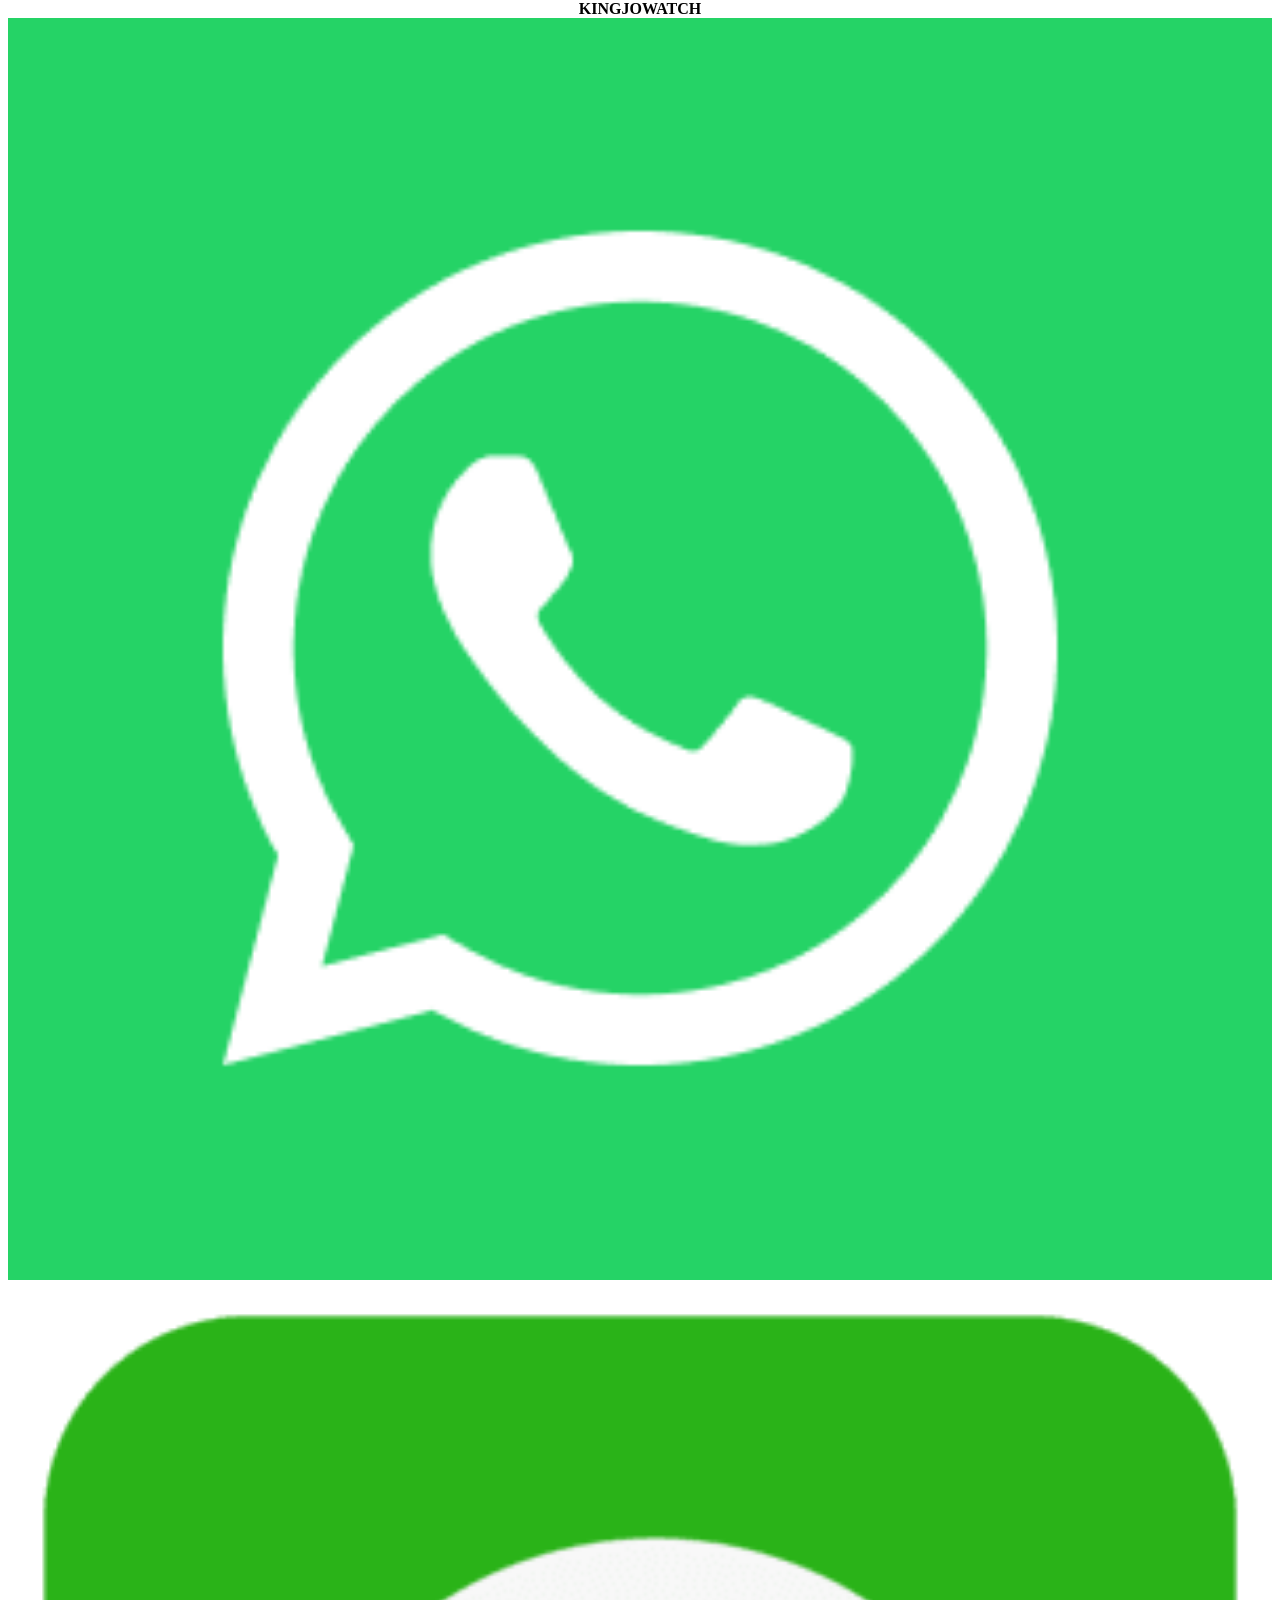
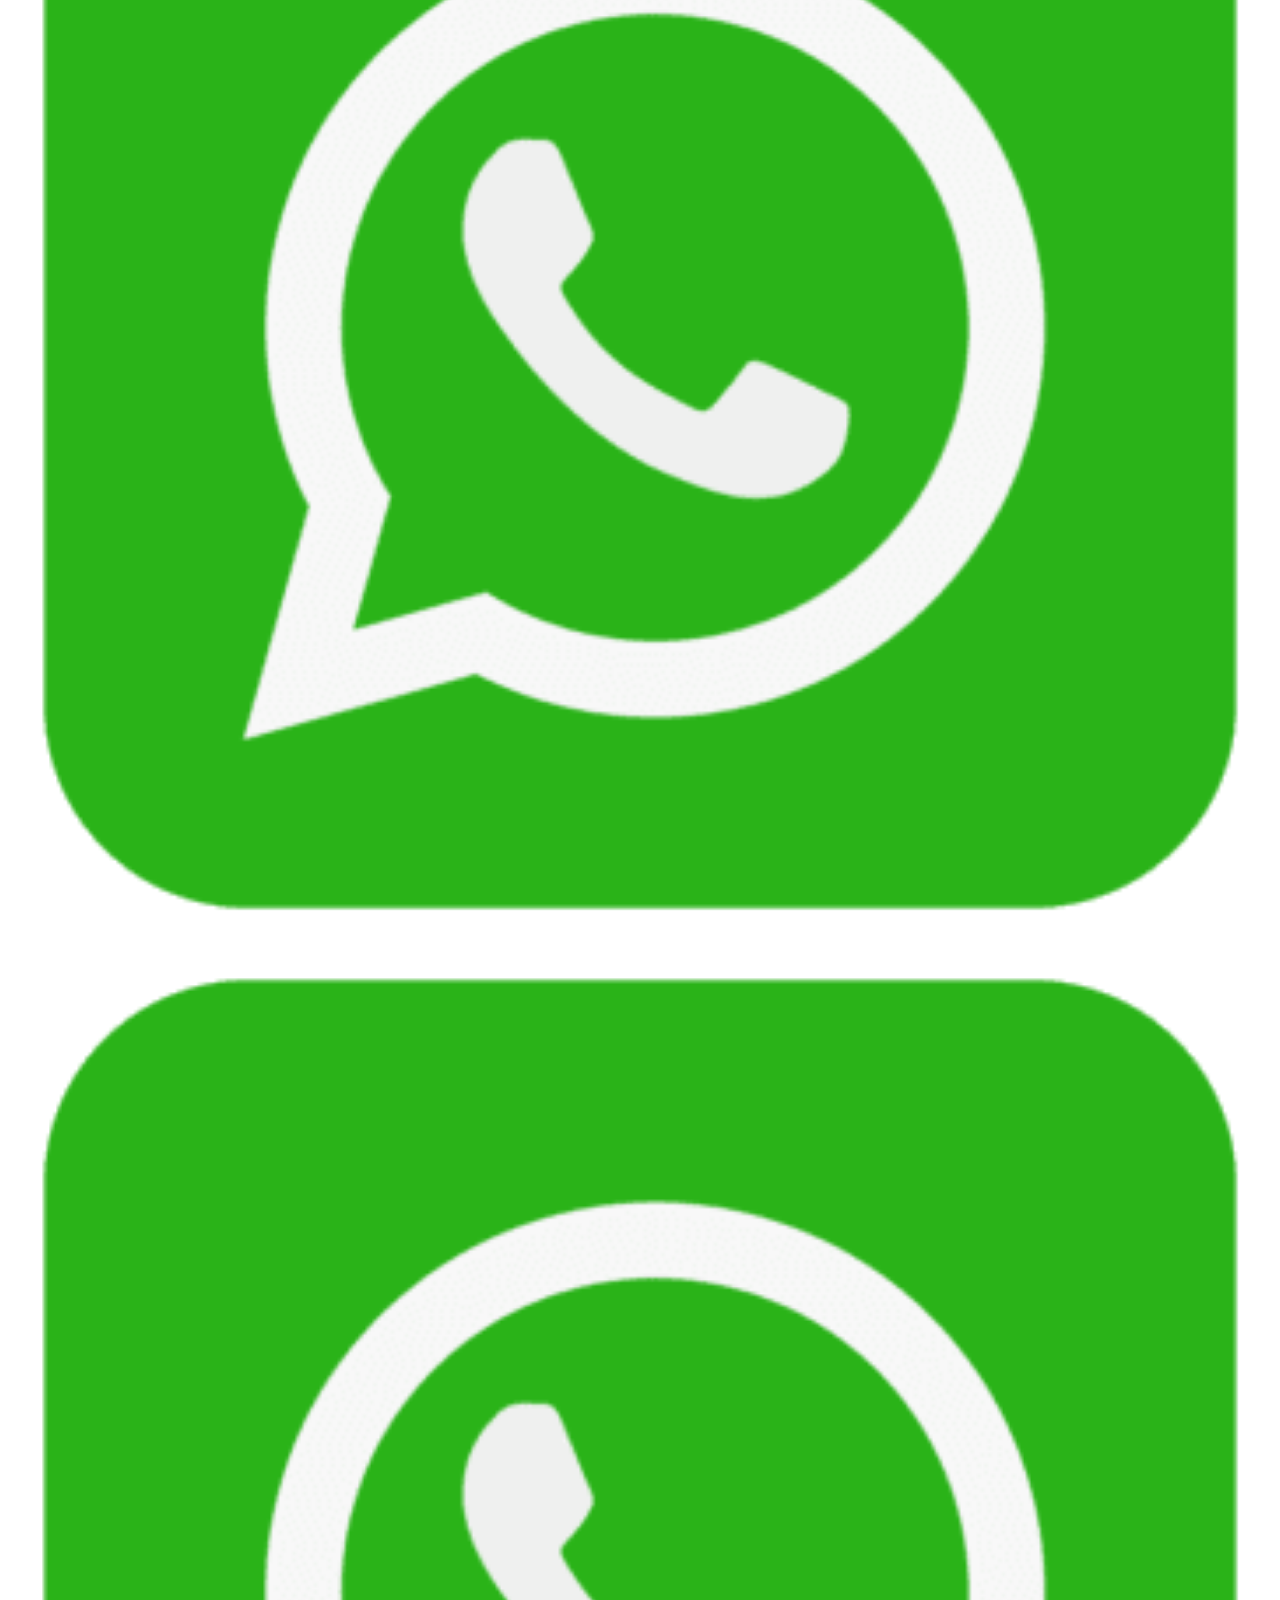
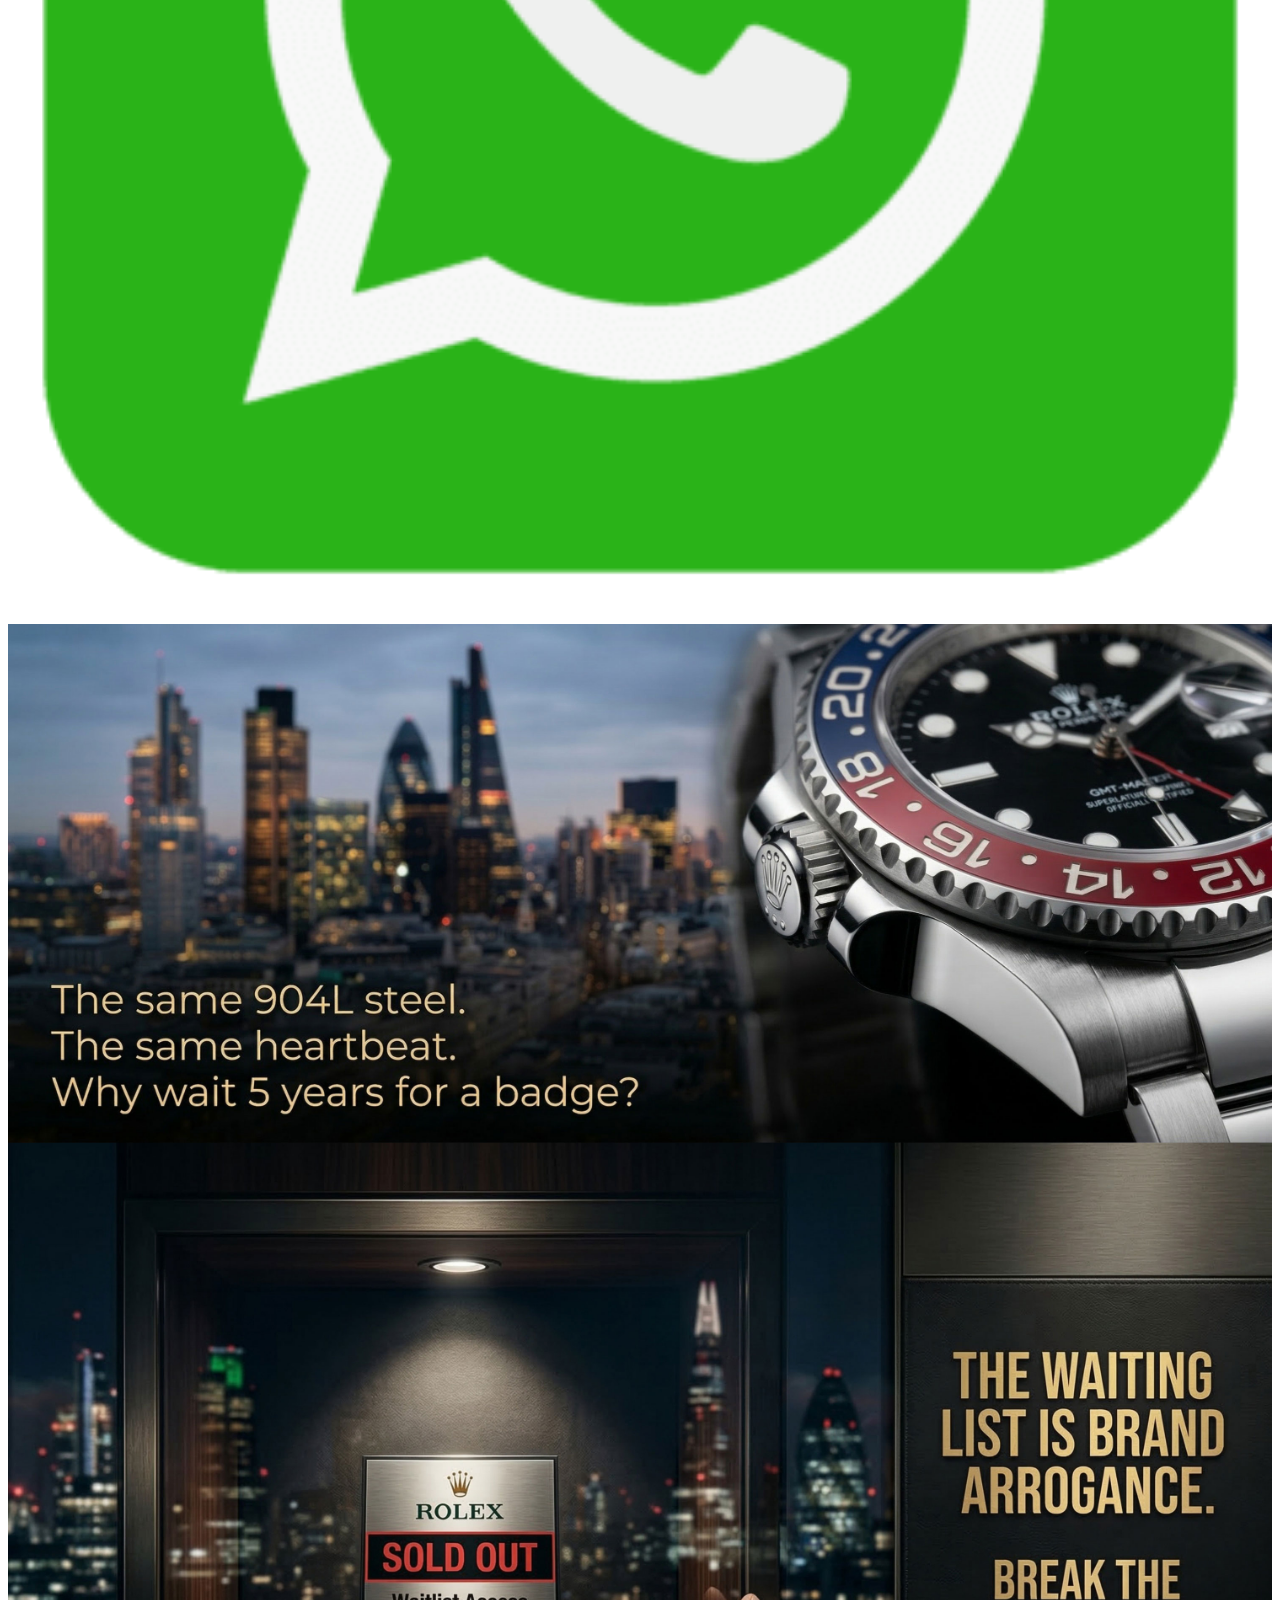
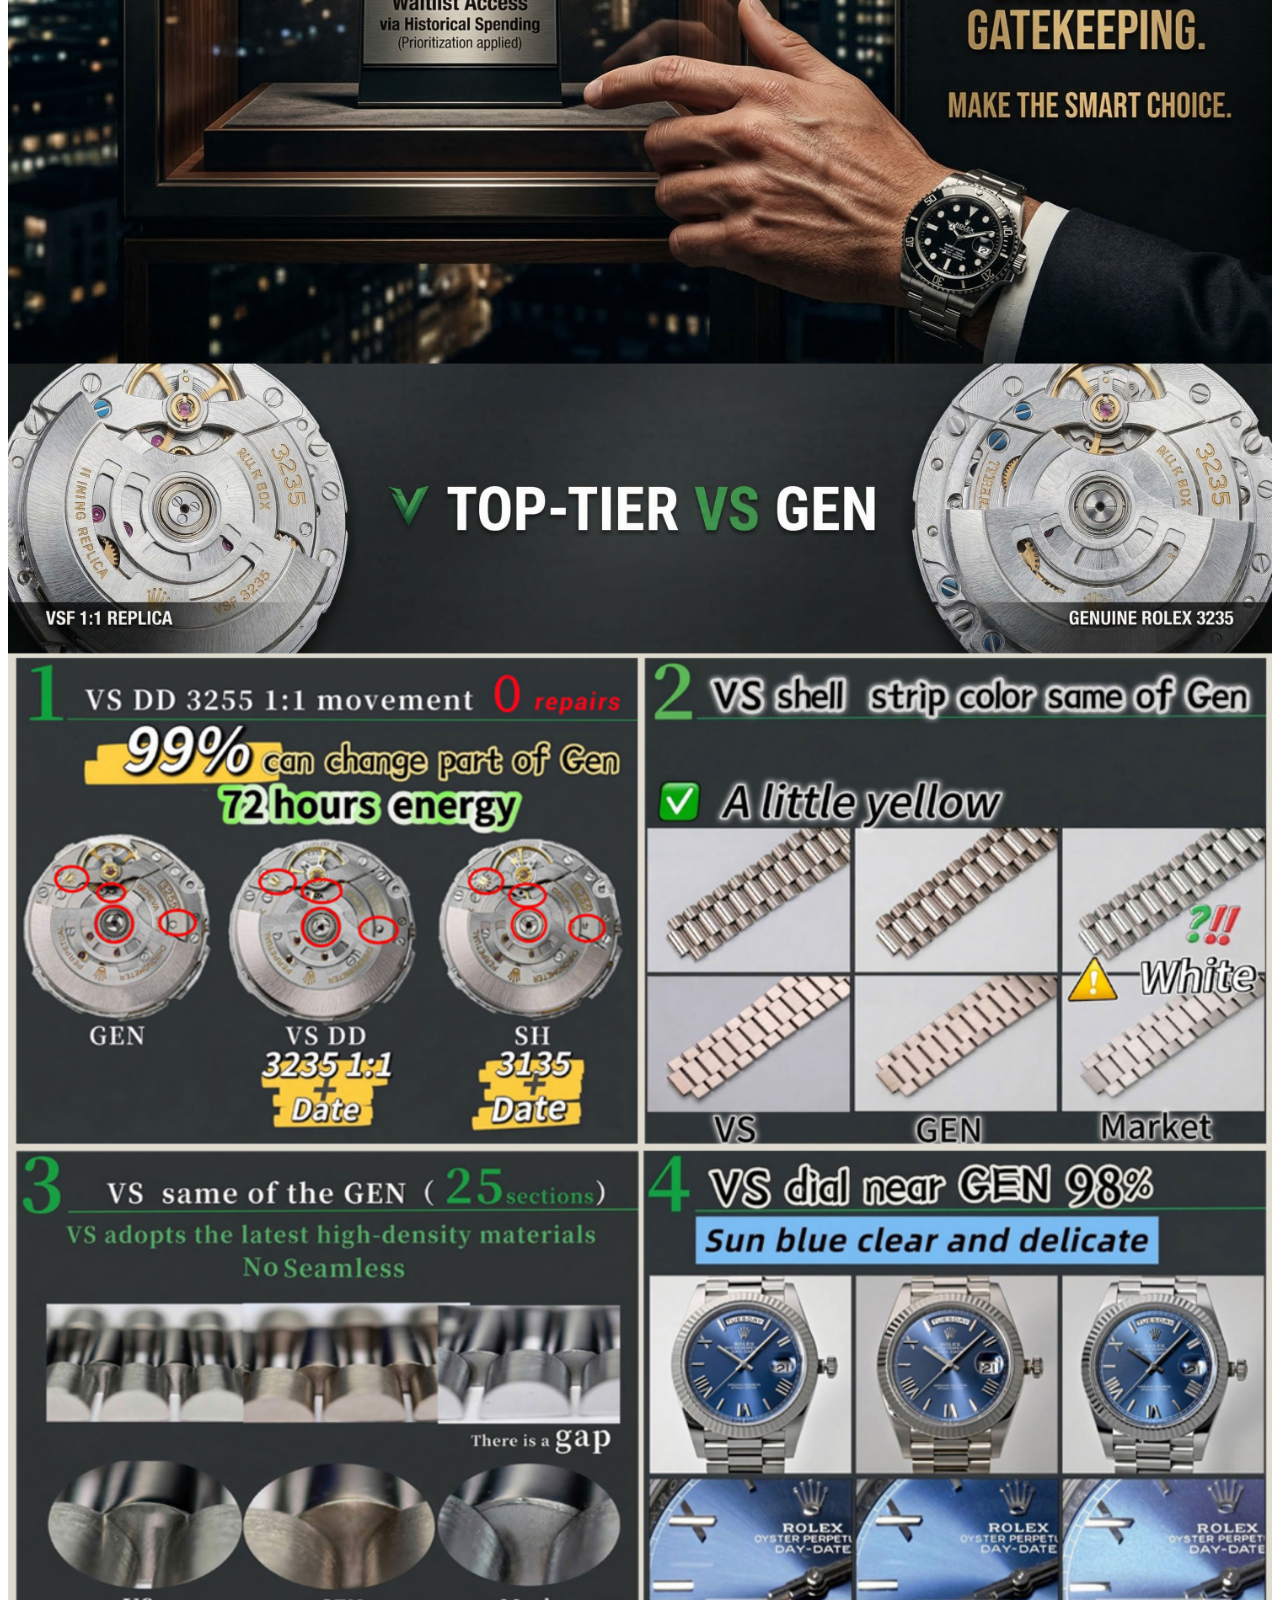
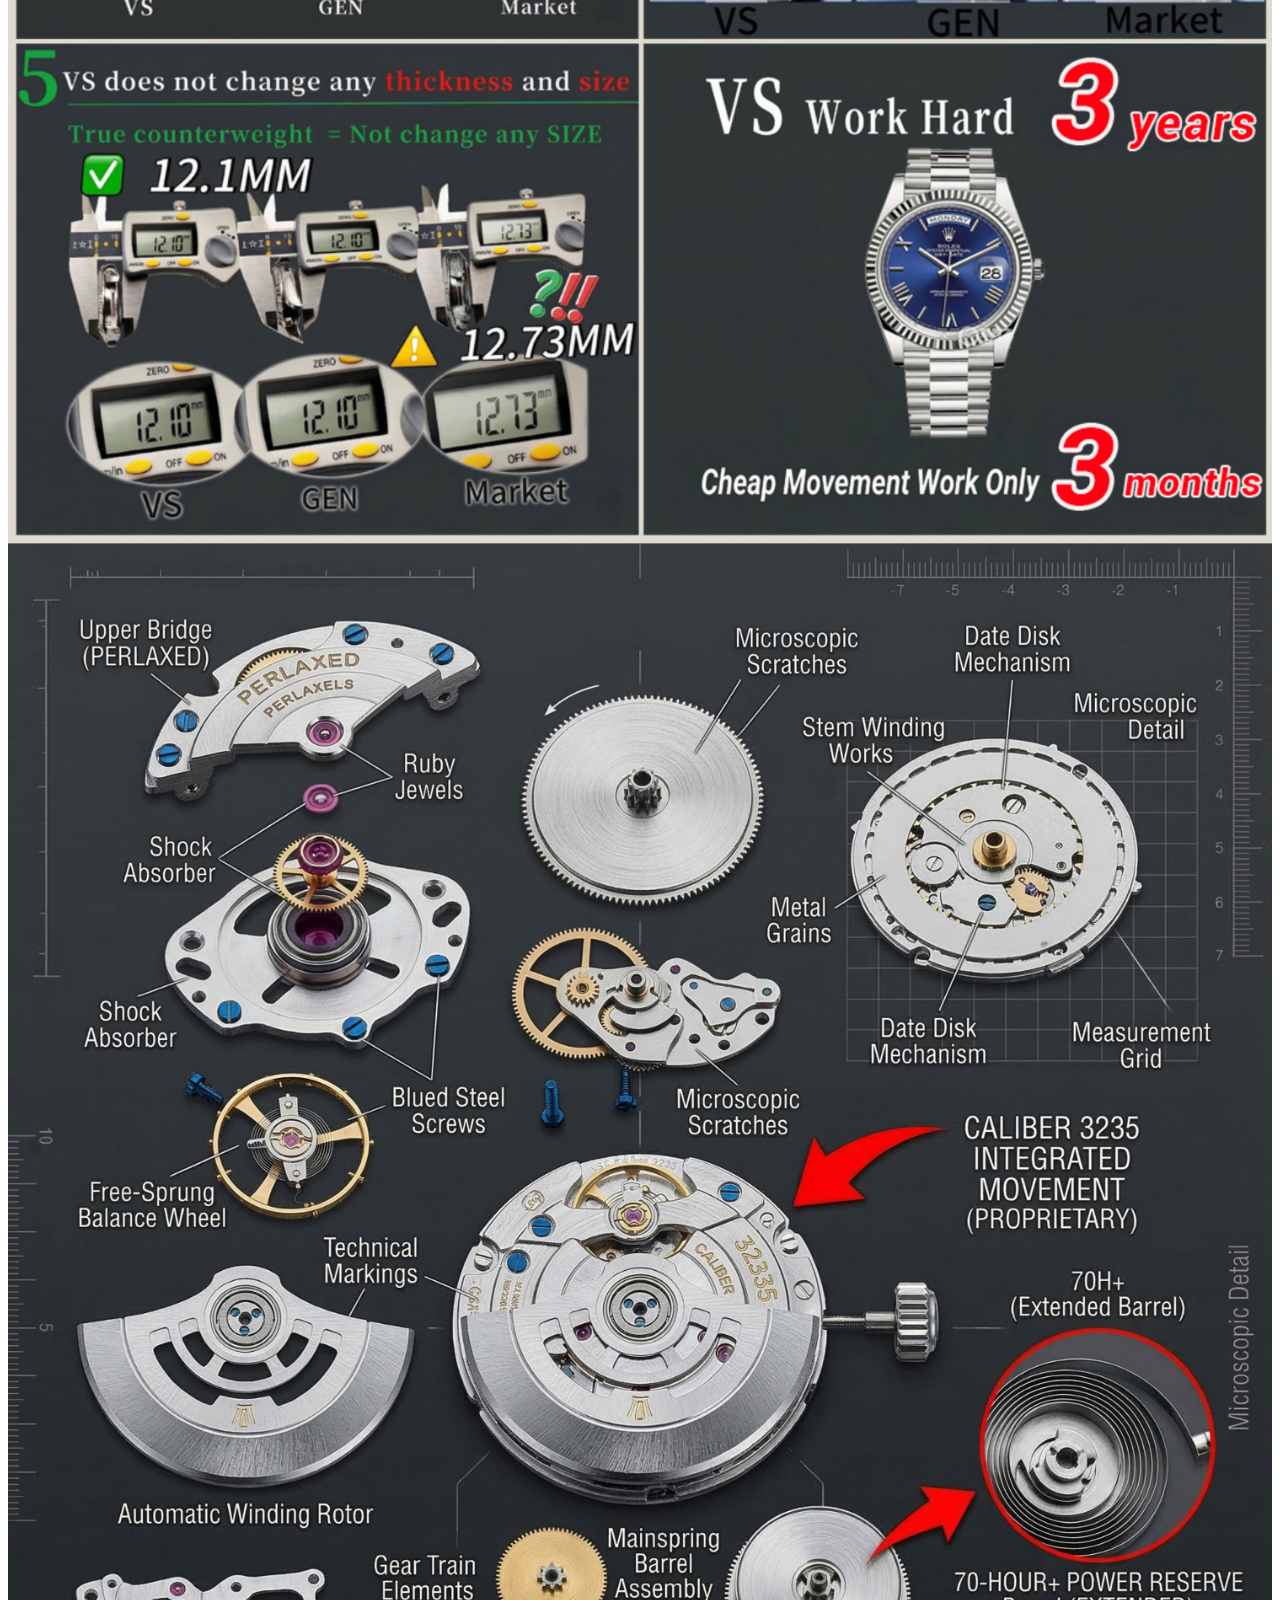
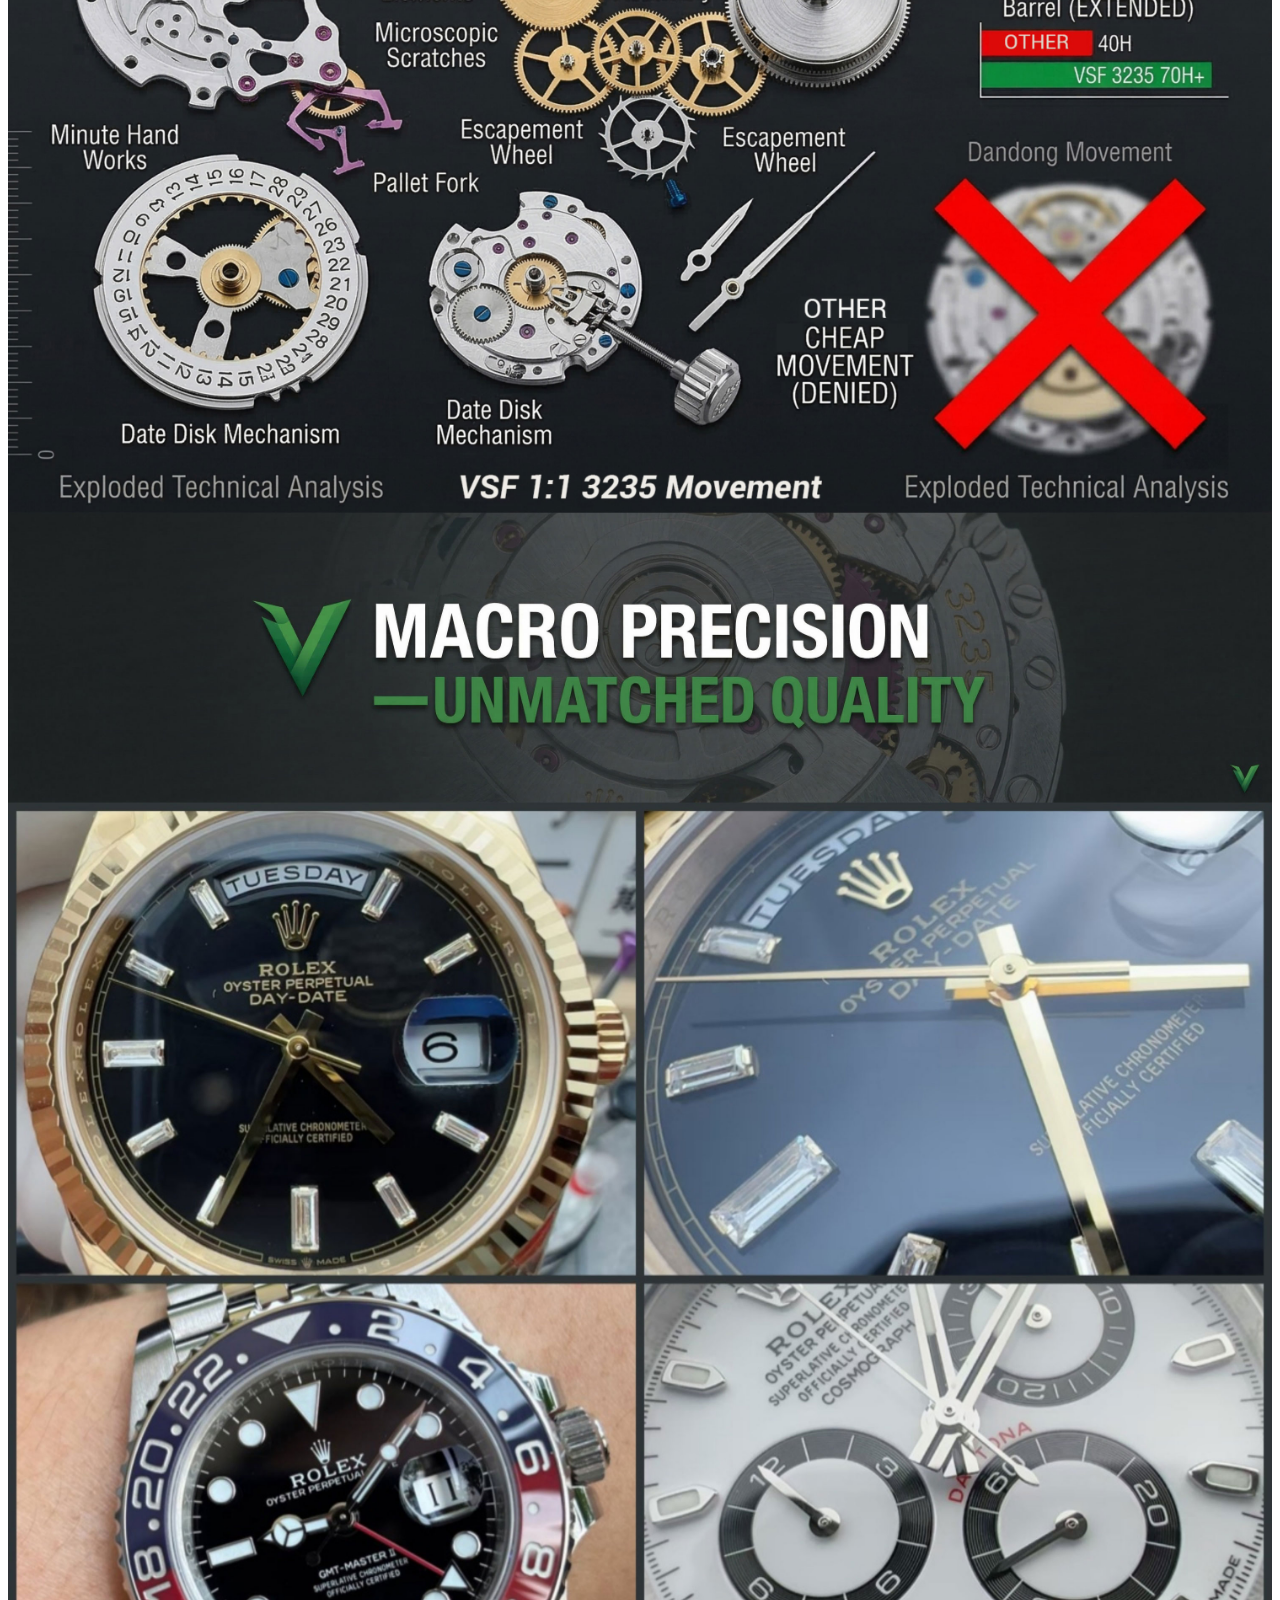
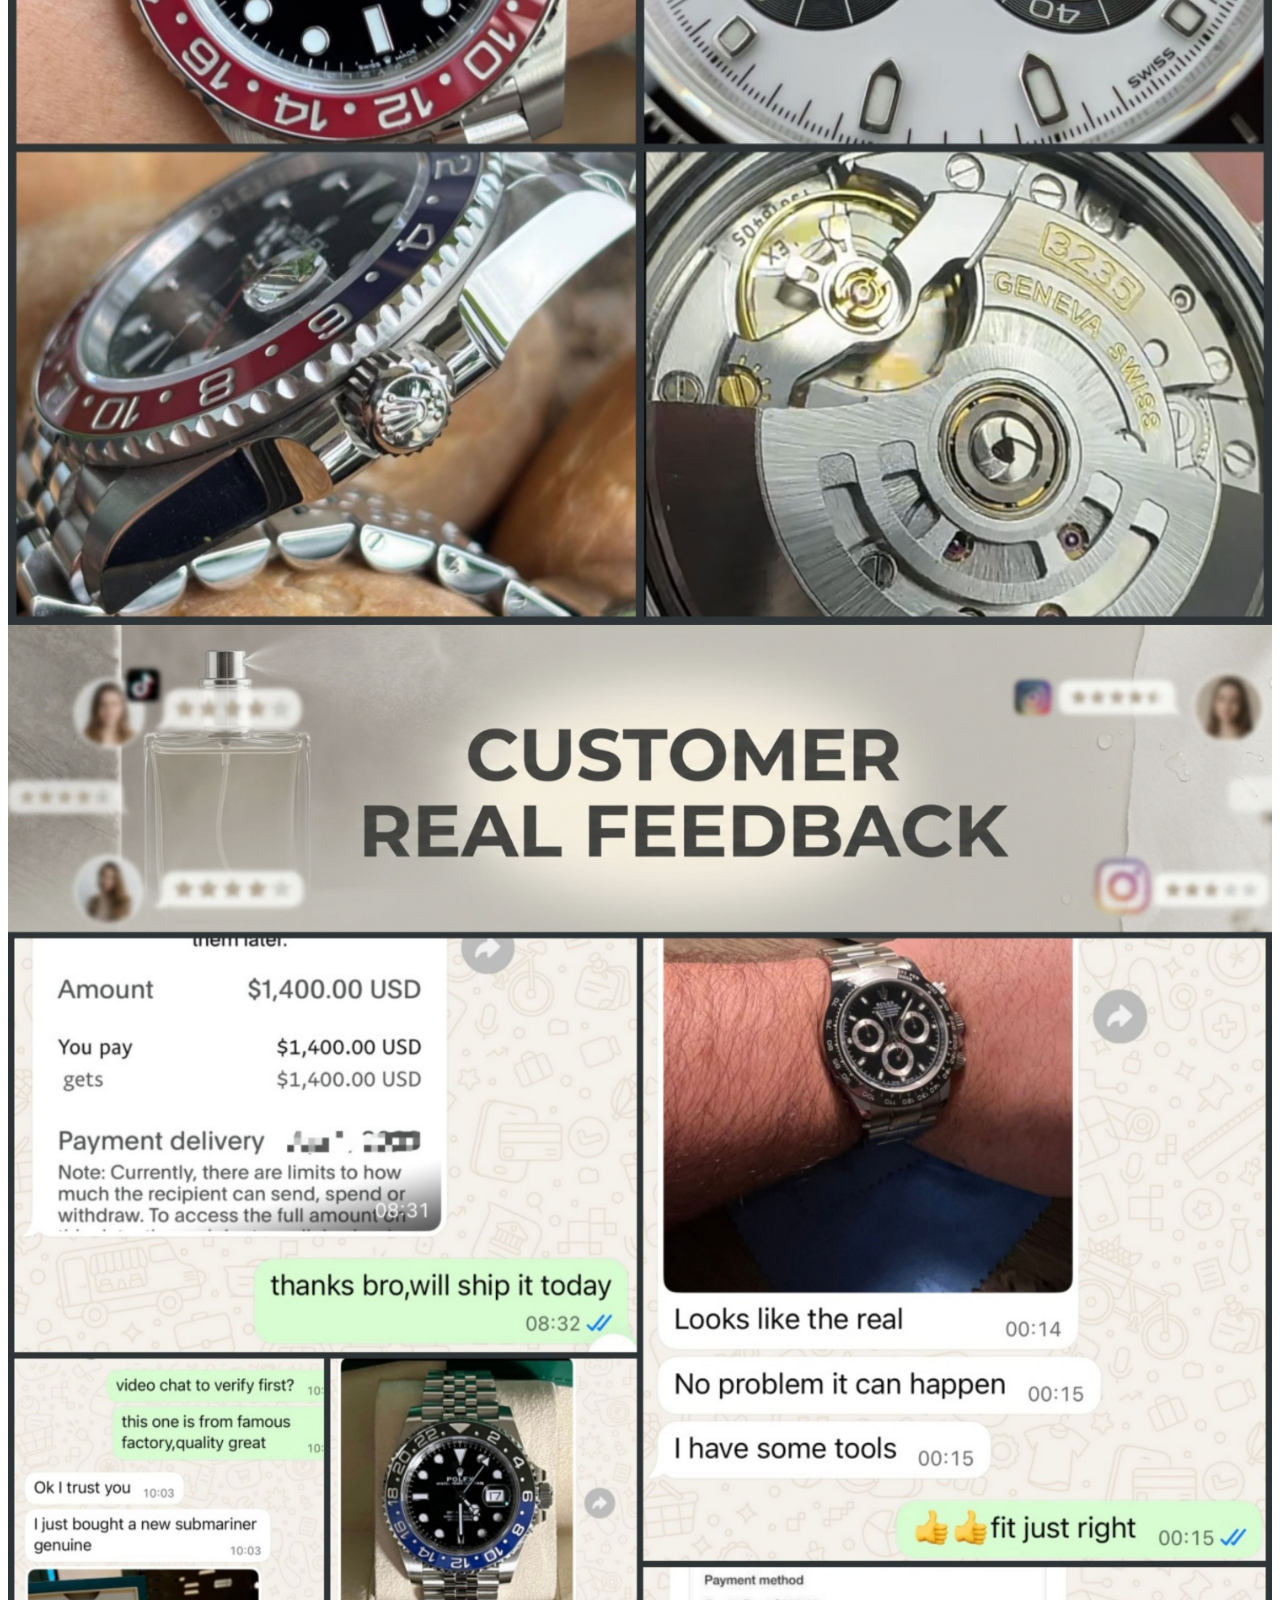
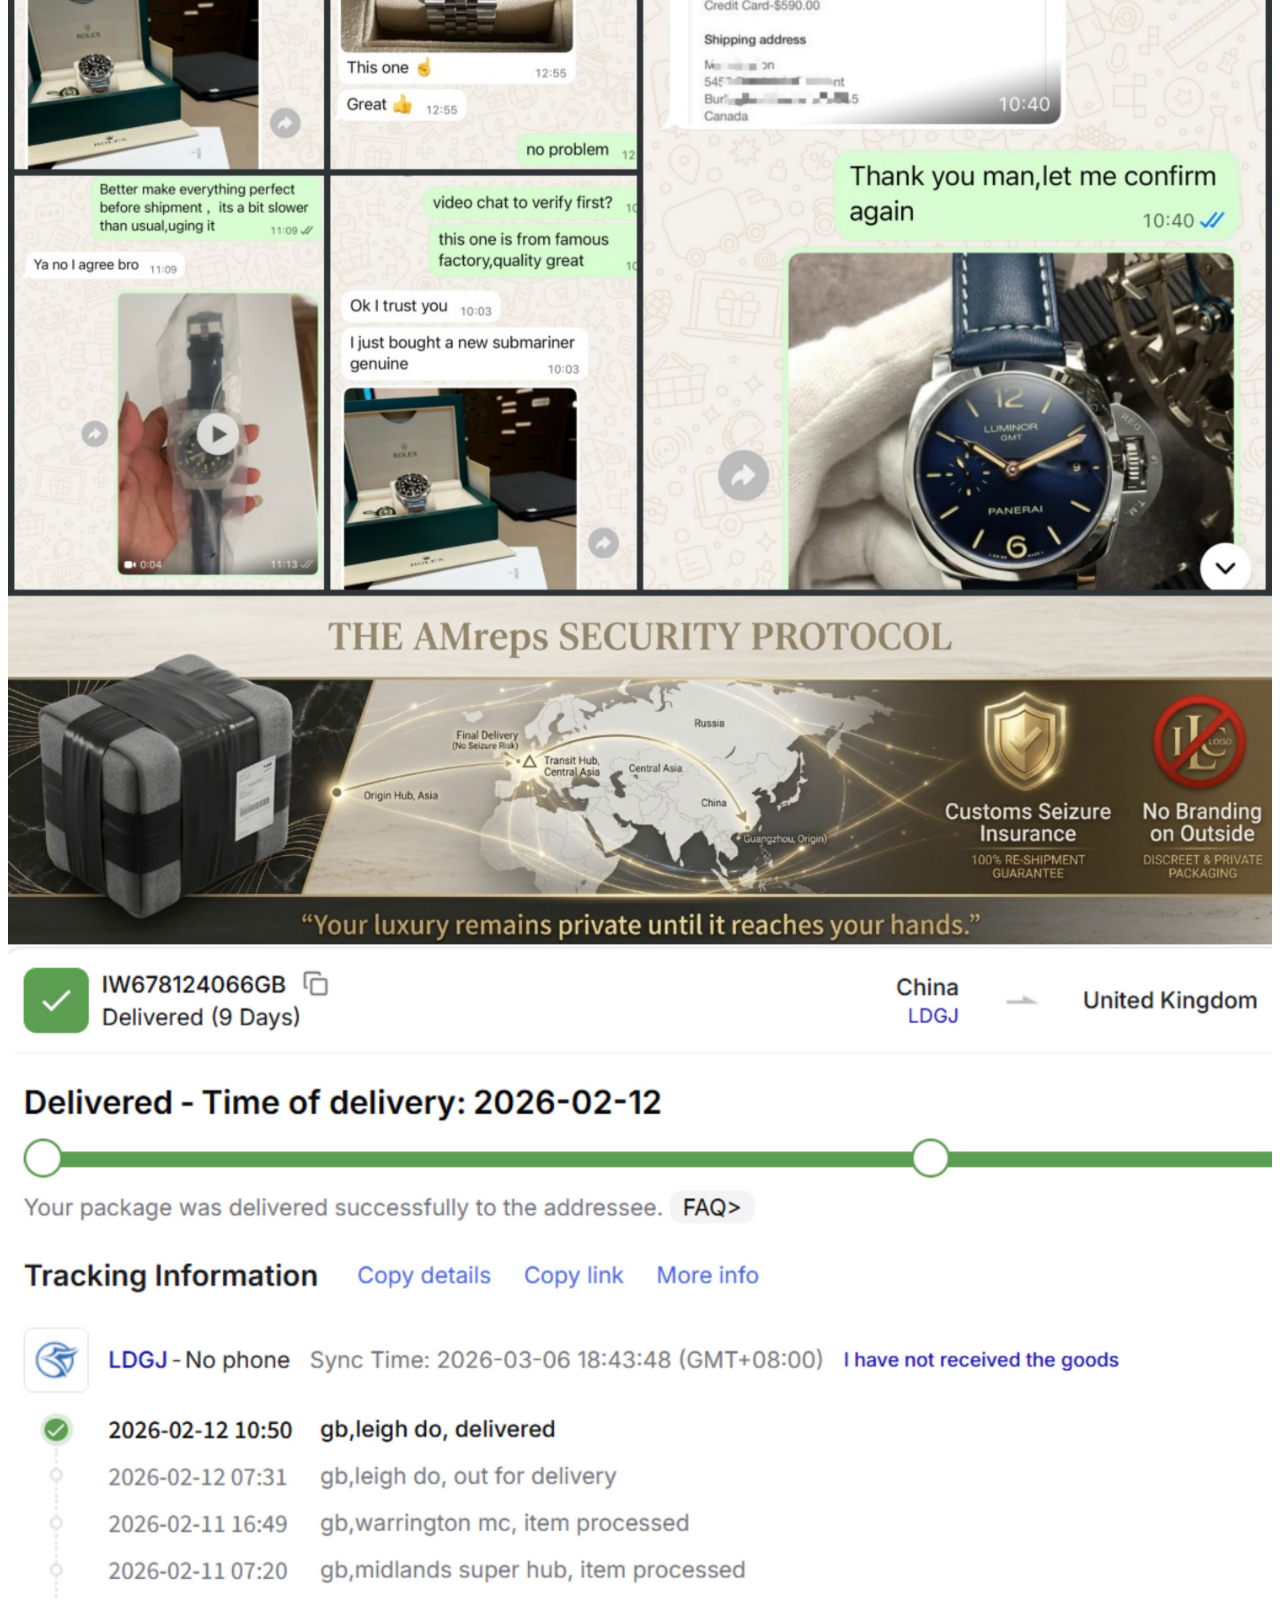
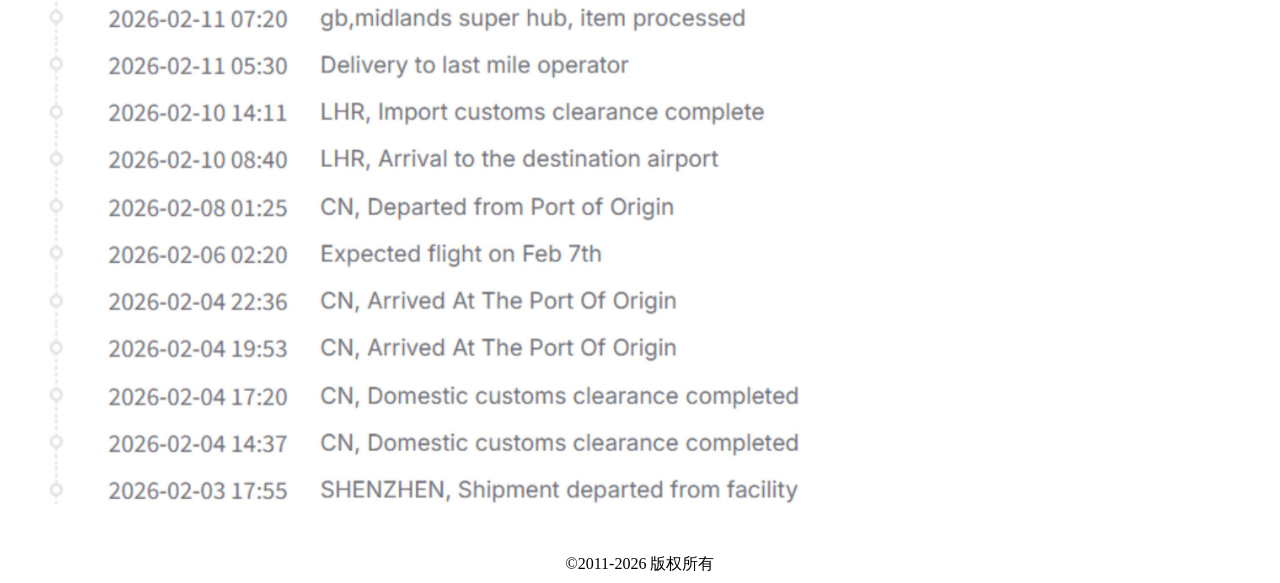
==== assets/index.html @ c7e3e28f "Add files via upload" ====
<!DOCTYPE html>
<html lang="zh-CN">
<head>
<meta charset="UTF-8">
<meta name="viewport" content="width=device-width, initial-scale=1.0, maximum-scale=1.0, user-scalable=no, viewport-fit=cover">
<meta name="format-detection" content="telephone=no">
<meta name="theme-color" content="#ffffff">
<!-- 基础 SEO -->
<title>KingJoWatch</title>
<meta name="keywords" content="watch">

<!-- Open Graph 分享信息 -->
<meta property="og:type" content="website">
<meta property="og:title" content="KingJoWatch">
<meta property="og:image" content="http://page.qun366.com/uploads/20260913_ee56cf2b57e3.png">
<meta name="twitter:card" content="summary_large_image">
<meta name="twitter:title" content="KingJoWatch">
<meta name="twitter:image" content="http://page.qun366.com/uploads/20260913_ee56cf2b57e3.png">
<link rel="icon" type="image/png" href="assets/favicon.png">
<link rel="apple-touch-icon" href="assets/favicon.png">
<link rel="stylesheet" href="assets/h5.css?v=1789041992">
<style>
img[data-width-mode="full"]   { width: 100% !important; height: auto !important; max-width: 100%; display: block; }
img[data-width-mode="auto"]   { width: auto !important; height: auto !important; max-width: 100%; display: block; }
img[data-width-mode="custom"] { height: auto !important; max-width: 100%; display: block; }
img[data-align="left"]   { margin-left: 0 !important;    margin-right: auto !important; }
img[data-align="center"] { margin-left: auto !important; margin-right: auto !important; }
img[data-align="right"]  { margin-left: auto !important; margin-right: 0 !important; }
.sp-hero img,
.sp-cover > img,
.sp-swiper-item img { width: 100% !important; height: auto !important; max-width: 100%; display: block; }
</style>
</head>
<body>
<div class="sp-container">
  <div class="sp-content">
    <p><a class="sp-float-btn sp-float-btn--middle" style="width: 50px; height: 50px; right: 12px;" href="https://wa.me/8618603024764" target="_blank" rel="noopener" data-position-value="50%"><img src="assets/img/20260913_4eb7e6a503f9.png" alt="" data-width-mode="full"><img src="assets/img/20260911_6047d6019e19.png" alt="" data-width-mode="full"> <img src="assets/img/20260911_6047d6019e19.png" alt="客服" data-width-mode="full"></a></p>
<div class="sp-list-item" style="text-align: center; position: fixed; top: 0; left: 0; right: 0; z-index: 100; background: #fff;">
  <strong><span class="label">KINGJOWATCH</span></strong>
</div>
<p><img src="assets/img/20260910_326aba3b43a9.jpg" alt="" data-width-mode="full"><img src="assets/img/20260910_cde612ee948a.jpg" alt="" data-width-mode="full"><img src="assets/img/20260910_52739b4dad63.jpg" alt="" data-width-mode="full"><img src="assets/img/20260910_2790271e76e2.jpg" alt="" data-width-mode="full"><img src="assets/img/20260910_4234d8d2cf99.jpg" alt="" data-width-mode="full"><img src="assets/img/20260910_8cfaa98b5fab.jpg" alt="" data-width-mode="full"><a title="baidu" href="http://www.baidu.com" target="_blank" rel="noopener"><img src="assets/img/20260910_e543f8e494a5.jpg" alt="" data-width-mode="full"></a></p>
<p>&nbsp;</p>
<div class="sp-list">
<div class="sp-list-item" style="text-align: center;">&copy;2011-2026 版权所有</div>
</div>  </div>
</div>
<script src="assets/h5.js?v=1789032528"></script>
</body>
</html>
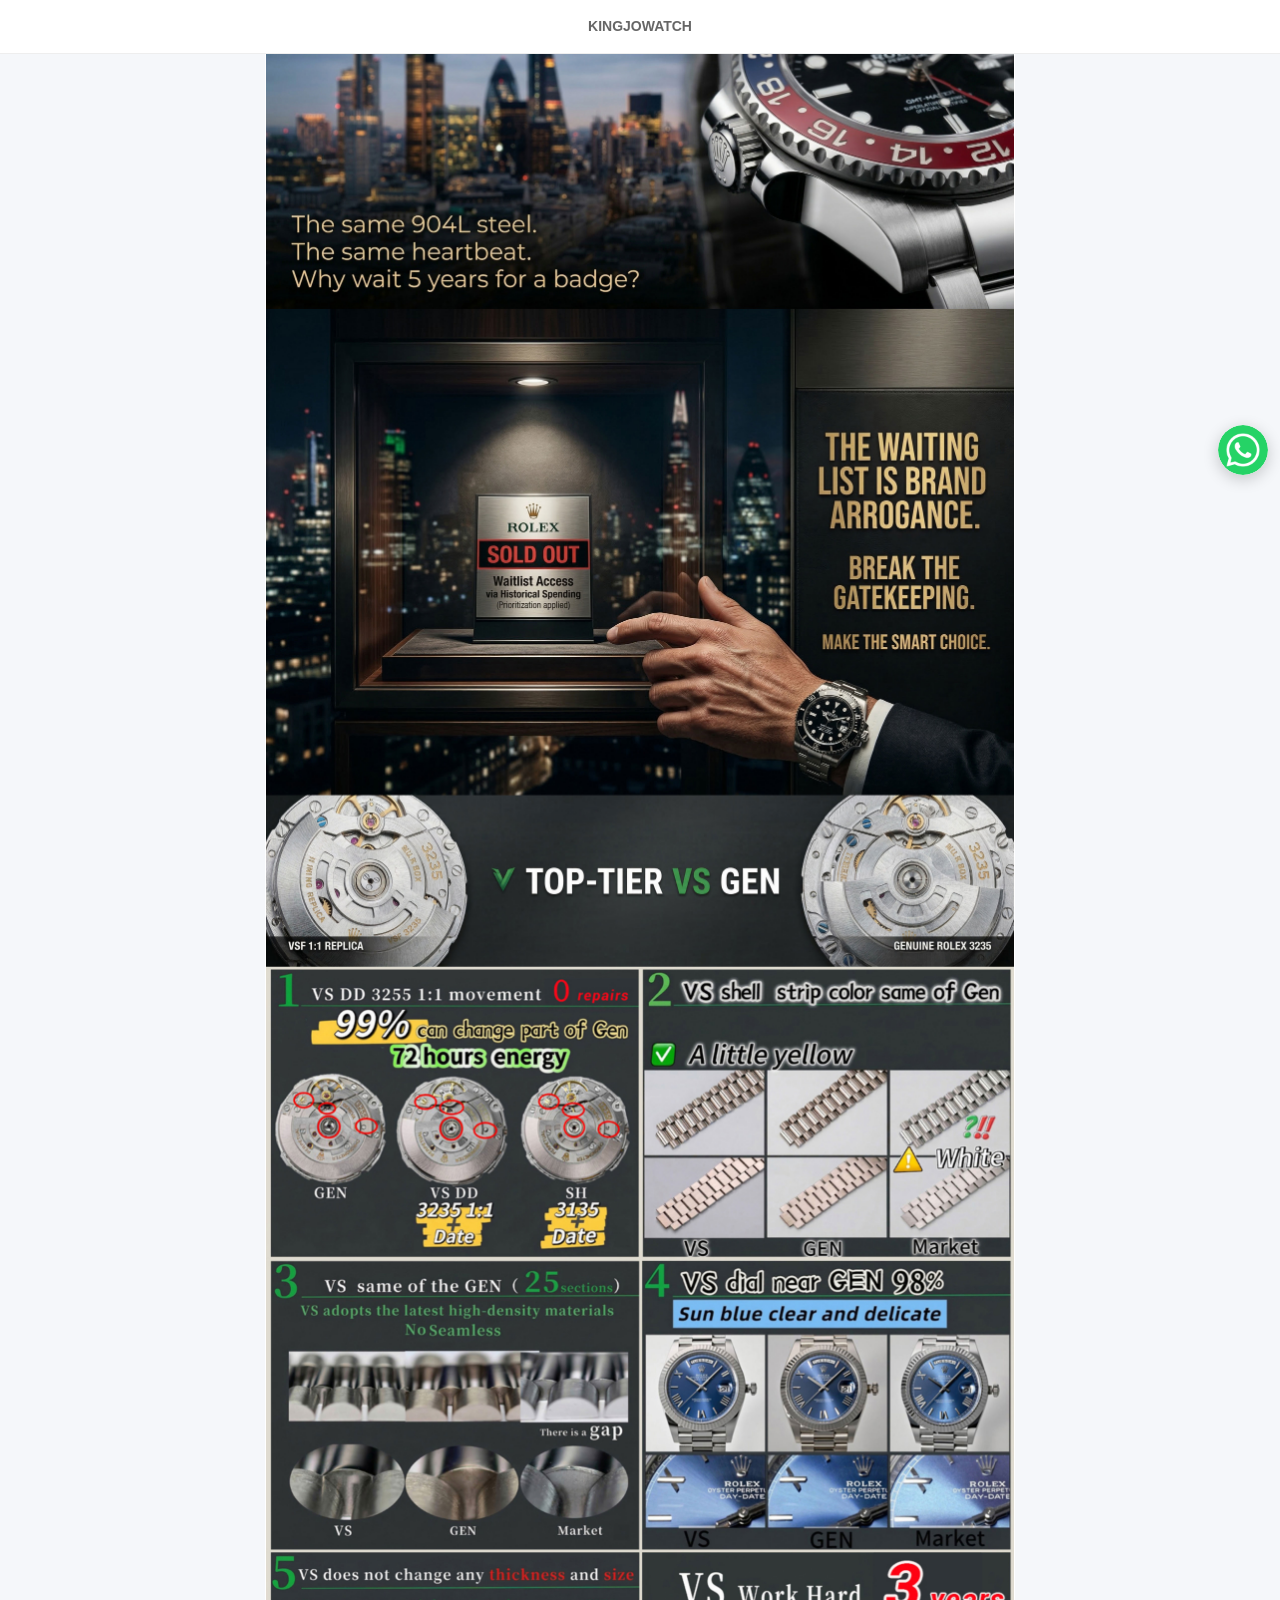
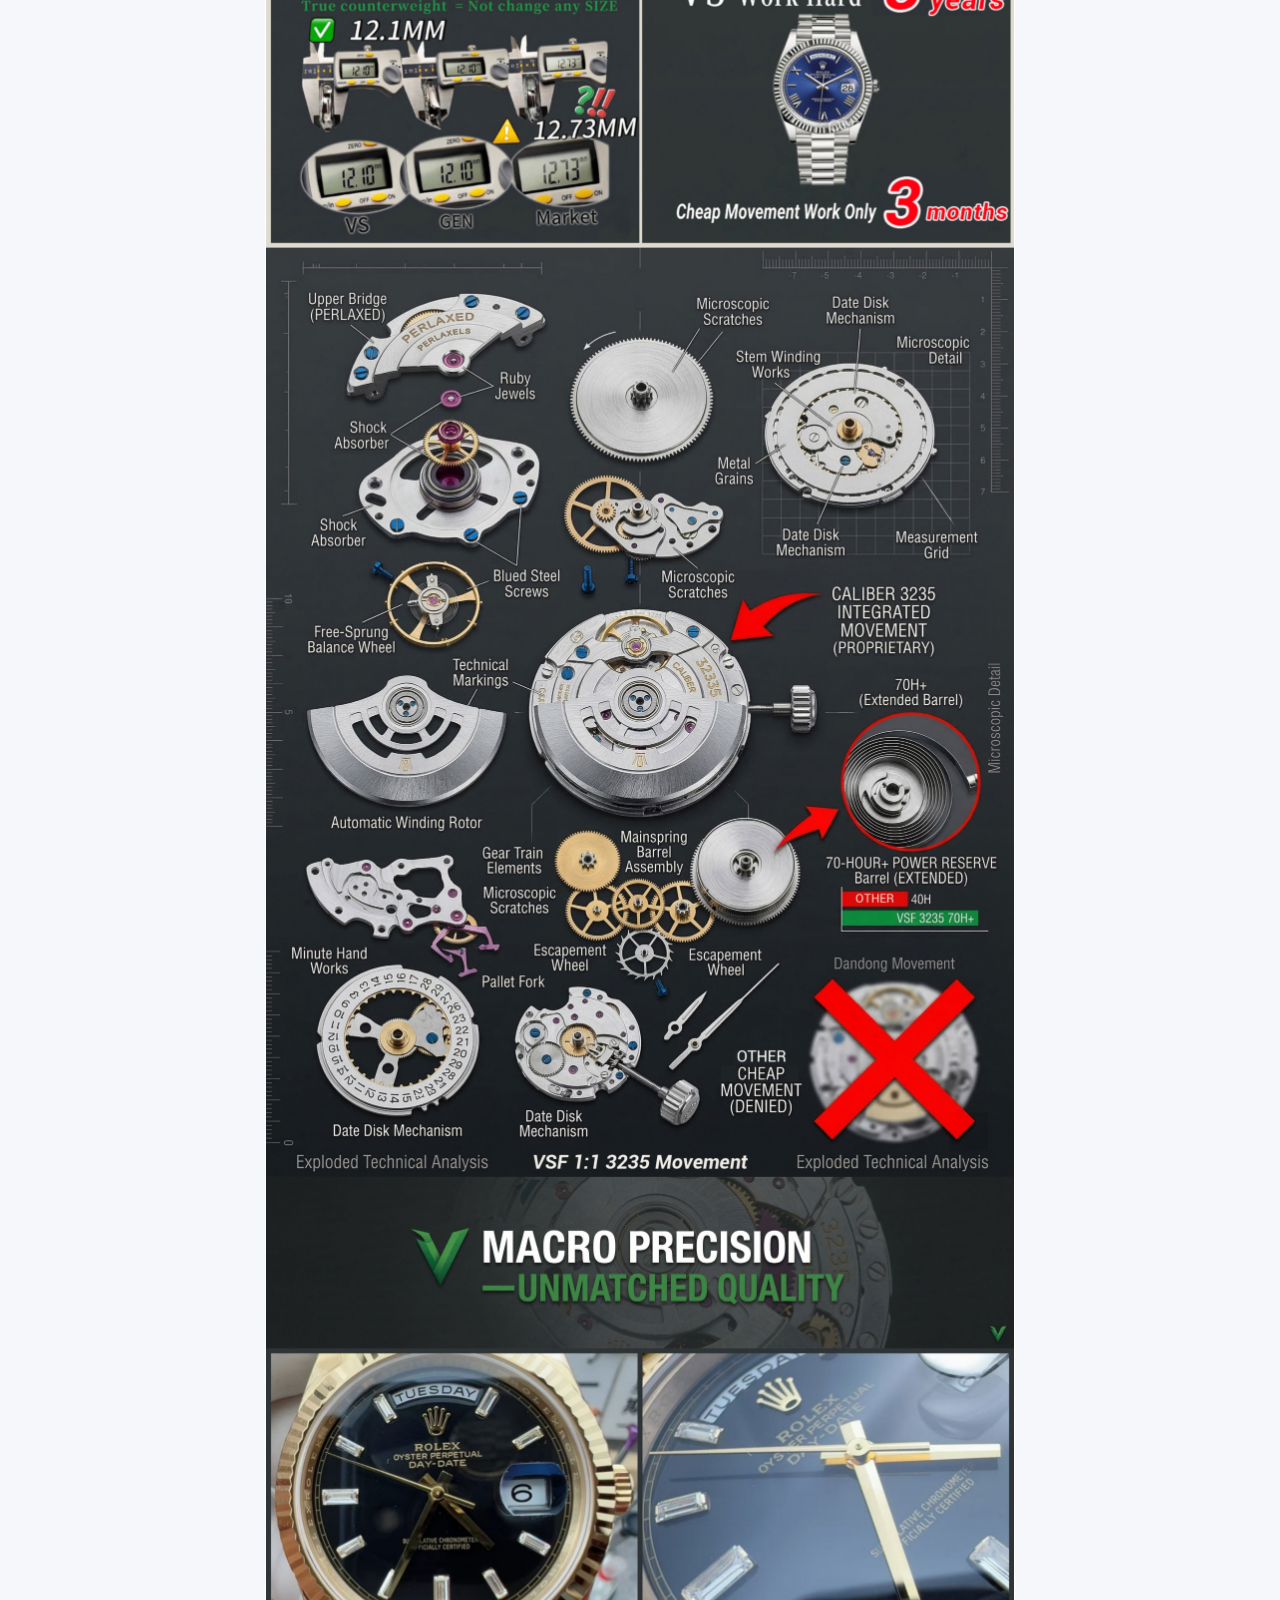
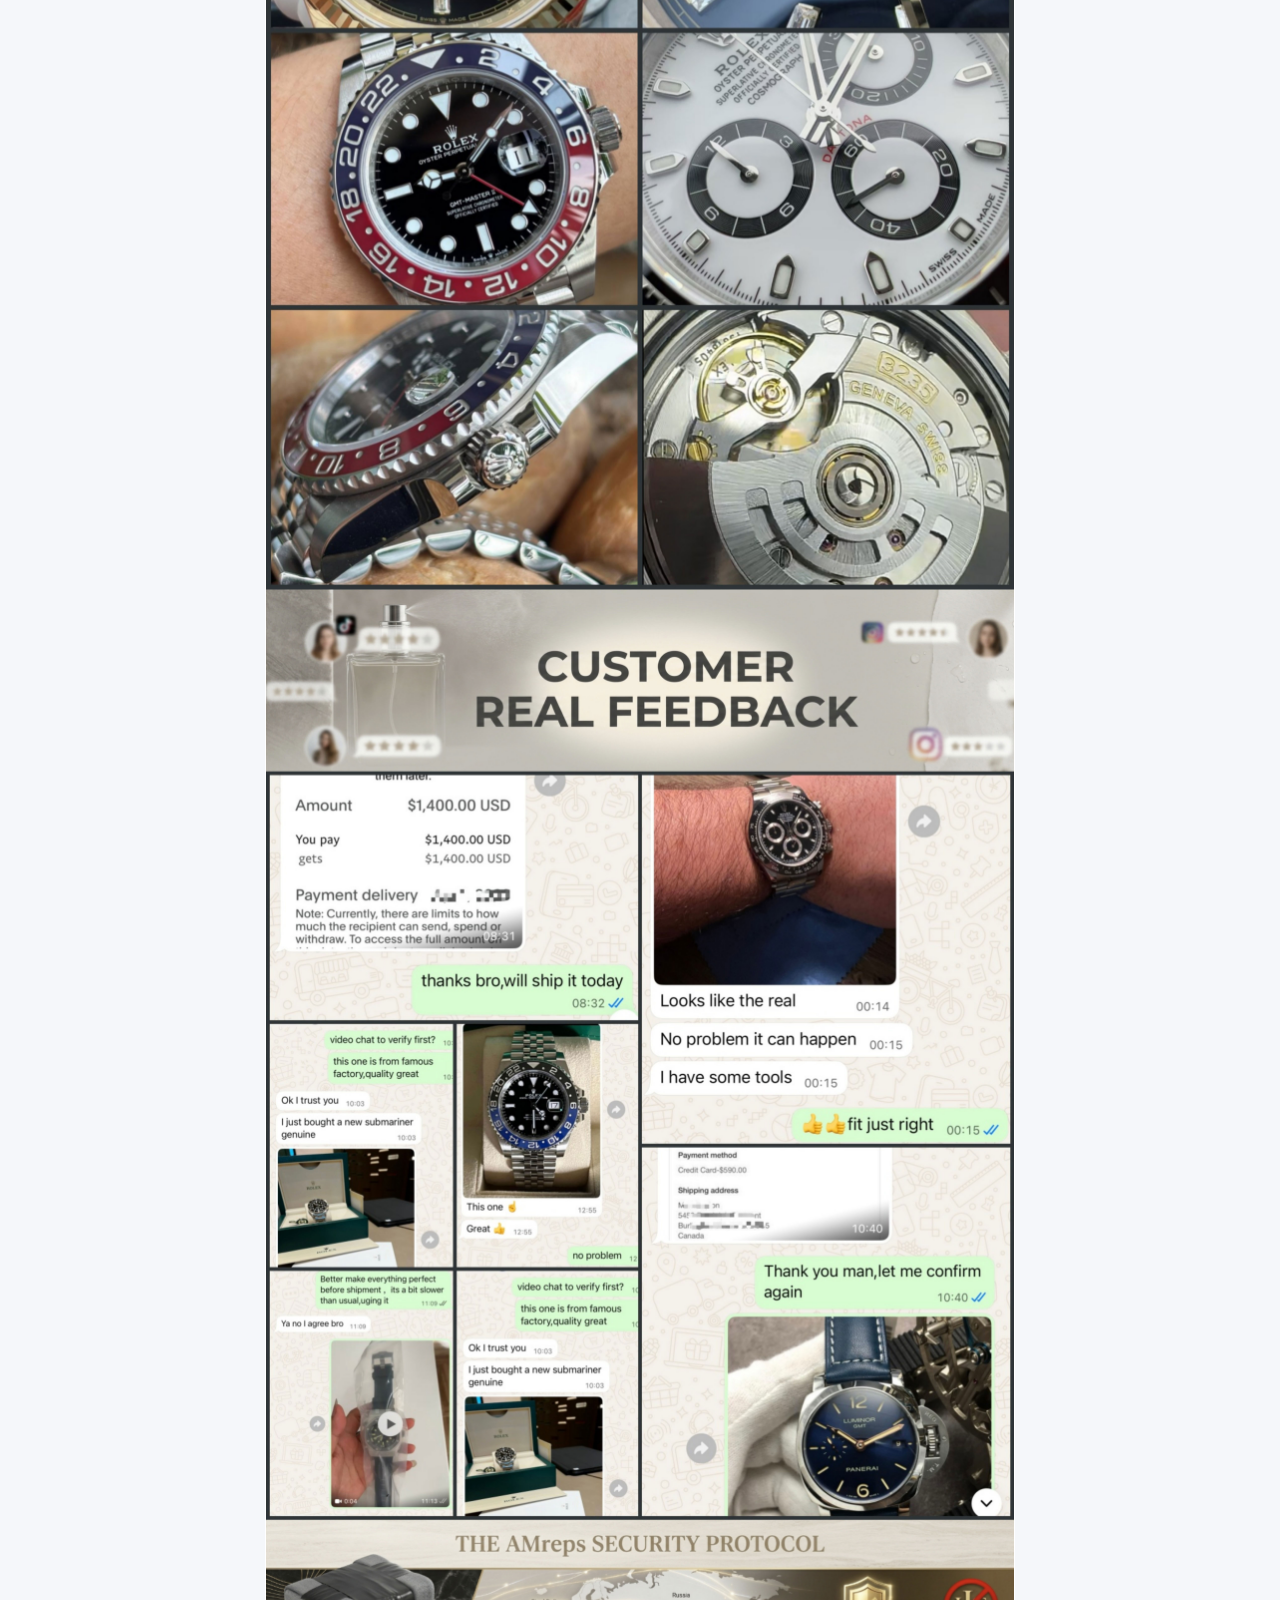
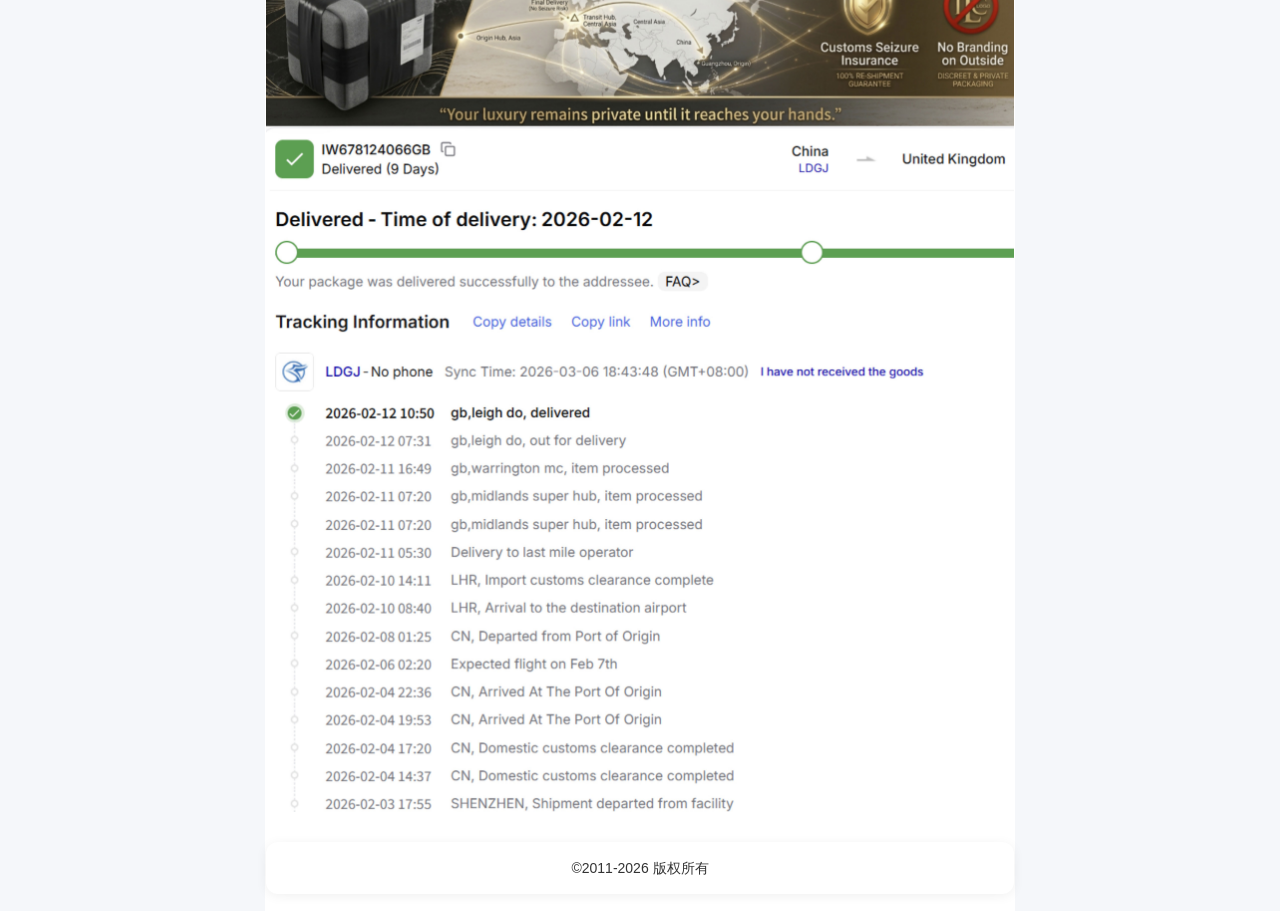
==== commit 6caf45e0: "Update index.html" ====
--- a/assets/index.html
+++ b/assets/index.html
@@ -18,7 +18,7 @@
 <meta name="twitter:image" content="http://page.qun366.com/uploads/20260913_ee56cf2b57e3.png">
 <link rel="icon" type="image/png" href="assets/favicon.png">
 <link rel="apple-touch-icon" href="assets/favicon.png">
-<link rel="stylesheet" href="assets/h5.css?v=1789041992">
+<link rel="stylesheet" href="h5.css?v=1789041992">
 <style>
 img[data-width-mode="full"]   { width: 100% !important; height: auto !important; max-width: 100%; display: block; }
 img[data-width-mode="auto"]   { width: auto !important; height: auto !important; max-width: 100%; display: block; }
@@ -44,6 +44,6 @@
 <div class="sp-list-item" style="text-align: center;">&copy;2011-2026 版权所有</div>
 </div>  </div>
 </div>
-<script src="assets/h5.js?v=1789032528"></script>
+<script src="h5.js?v=1789032528"></script>
 </body>
-</html>+</html>
--- a/assets/h5.css
+++ b/assets/h5.css
@@ -0,0 +1,319 @@
+/* ========== 1. 基础重置 ========== */
+*, *::before, *::after { box-sizing: border-box; -webkit-tap-highlight-color: transparent; }
+html { -webkit-text-size-adjust: 100%; }
+body {
+  margin: 0;
+  font-family: -apple-system, BlinkMacSystemFont, "PingFang SC", "Helvetica Neue",
+               "Microsoft YaHei", "Segoe UI", Roboto, sans-serif;
+  font-size: 16px;
+  line-height: 1.6;
+  color: #333;
+  background: #f5f7fa;
+  overflow-x: hidden;
+  -webkit-font-smoothing: antialiased;
+  word-break: break-word;
+}
+:root {
+  --primary: #1890ff;
+  --primary-dark: #096dd9;
+  --text:    #333;
+  --text-2:  #666;
+  --text-3:  #999;
+  --bg:      #fff;
+  --bg-2:    #f5f7fa;
+  --border:  #eee;
+  --radius:  12px;
+  --shadow:  0 2px 12px rgba(0,0,0,.06);
+}
+
+/* ========== 2. 容器 ========== */
+.sp-container {
+  width: 100%;
+  max-width: 750px;
+  margin: 0 auto;
+  padding: 1px;
+  background: var(--bg);
+  min-height: 100vh;
+}
+.sp-has-fixed-bottom { padding-bottom: 90px; }
+
+/* ========== 3. 媒体自适应 ========== */
+img, video, iframe, svg { max-width: 100%; height: auto; display: block; border: 0; }
+
+/* ========== 4. 图片显示模式 ========== */
+img[data-width-mode="full"] {
+  width: 100% !important;
+  height: auto !important;
+  max-width: 100%;
+  display: block;
+}
+img[data-width-mode="auto"] {
+  width: auto !important;
+  height: auto !important;
+  max-width: 100%;
+  display: block;
+}
+img[data-width-mode="custom"] {
+  height: auto !important;
+  max-width: 100%;
+  display: block;
+}
+img[data-align="left"]   { margin-left: 0 !important;    margin-right: auto !important; }
+img[data-align="center"] { margin-left: auto !important; margin-right: auto !important; }
+img[data-align="right"]  { margin-left: auto !important; margin-right: 0 !important; }
+
+/* 结构性图片强制全宽 */
+.sp-hero img,
+.sp-cover > img,
+.sp-swiper-item img {
+  width: 100% !important;
+  height: auto !important;
+  max-width: 100%;
+  display: block;
+}
+
+/* ========== 5. 富文本内容区 ========== */
+.sp-content { font-size: 16px; line-height: 1.75; color: var(--text); }
+.sp-content h1 { font-size: 22px; margin: 24px 0 12px; line-height: 1.3; }
+.sp-content h2 { font-size: 20px; margin: 20px 0 10px; line-height: 1.3; }
+.sp-content h3 { font-size: 18px; margin: 16px 0 8px; }
+.sp-content p  { margin: 1px 0; }
+.sp-content a  { color: var(--primary); text-decoration: none; }
+.sp-content ul, .sp-content ol { padding-left: 20px; margin: 12px 0; }
+.sp-content li { margin: 6px 0; }
+.sp-content blockquote {
+  margin: 16px 0; padding: 12px 16px;
+  border-left: 4px solid var(--primary);
+  background: #f7f9fc; color: #555; border-radius: 4px;
+}
+
+/* ========== 6. 表格 ========== */
+.sp-content table {
+  width: 100%;
+  border-collapse: collapse;
+  margin: 8px 0;
+  font-size: 14px;
+}
+.sp-content th,
+.sp-content td {
+  border: 1px solid #e5e5e5;
+  padding: 4px 8px;
+  text-align: left;
+  line-height: 1.5;
+}
+.sp-content th { background: #fafafa; font-weight: 600; }
+.sp-content table p,
+.sp-content td p,
+.sp-content th p { margin: 0; }
+.sp-table-wrap { width: 100%; overflow-x: auto; -webkit-overflow-scrolling: touch; }
+
+/* ========== 7. Hero 大图区 ========== */
+.sp-hero {
+  position: relative;
+  margin: -16px -16px 20px;
+  overflow: hidden;
+  background: #000;
+}
+.sp-hero-mask {
+  position: absolute; left: 0; right: 0; bottom: 0;
+  padding: 40px 20px 24px;
+  background: linear-gradient(to top, rgba(0,0,0,.65), rgba(0,0,0,0));
+  color: #fff;
+}
+.sp-hero-title {
+  margin: 0 0 6px; font-size: 24px; font-weight: 700;
+  text-shadow: 0 2px 8px rgba(0,0,0,.4);
+}
+.sp-hero-sub { margin: 0; font-size: 14px; opacity: .9; }
+
+/* ========== 8. 卡片 ========== */
+.sp-card {
+  background: #fff;
+  border-radius: var(--radius);
+  padding: 16px;
+  box-shadow: var(--shadow);
+  margin-bottom: 16px;
+}
+.sp-card-title {
+  margin: 0 0 8px; font-size: 17px; font-weight: 600; color: var(--text);
+  display: flex; align-items: center; gap: 8px;
+}
+.sp-card-title::before {
+  content: ""; width: 4px; height: 16px;
+  background: var(--primary); border-radius: 2px;
+}
+.sp-card-body { color: var(--text-2); font-size: 14px; line-height: 1.7; }
+
+/* 卡片网格 */
+.sp-grid { display: grid; grid-template-columns: repeat(2, 1fr); gap: 12px; margin-bottom: 16px; }
+.sp-grid-item {
+  background: #fff; border-radius: var(--radius);
+  padding: 16px; text-align: center; box-shadow: var(--shadow);
+}
+.sp-grid-item .num { font-size: 22px; font-weight: 700; color: var(--primary); }
+.sp-grid-item .label { font-size: 13px; color: var(--text-2); margin-top: 4px; }
+
+/* ========== 9. 按钮 ========== */
+.sp-btn {
+  display: inline-flex; align-items: center; justify-content: center;
+  min-height: 44px; padding: 0 24px; font-size: 16px; font-weight: 500;
+  border: none; border-radius: 8px;
+  background: var(--primary); color: #fff;
+  text-decoration: none; cursor: pointer; user-select: none;
+  transition: opacity .2s, transform .1s;
+}
+.sp-btn:active { opacity: .85; transform: scale(.98); }
+.sp-btn-block { display: flex; width: 100%; }
+.sp-btn-outline { background: transparent; border: 1px solid var(--primary); color: var(--primary); }
+.sp-btn-warn { background: linear-gradient(90deg, #ff7a45, #ff4d4f); }
+
+/* ========== 10. 吸底按钮 ========== */
+.sp-fixed-bottom {
+  position: fixed; left: 0; right: 0; bottom: 0;
+  padding: 12px 16px calc(12px + env(safe-area-inset-bottom));
+  background: #fff;
+  box-shadow: 0 -2px 10px rgba(0,0,0,.06);
+  z-index: 100;
+}
+.sp-fixed-bottom .sp-btn { width: 100%; }
+
+/* ========== 11. 轮播 ========== */
+.sp-swiper {
+  position: relative; width: 100%; overflow: hidden;
+  border-radius: var(--radius); margin-bottom: 16px; background: #000;
+}
+.sp-swiper-track {
+  display: flex; transition: transform .35s ease;
+  will-change: transform;
+}
+.sp-swiper-item { flex: 0 0 100%; width: 100%; }
+.sp-swiper-dots {
+  position: absolute; left: 0; right: 0; bottom: 10px;
+  display: flex; justify-content: center; gap: 6px;
+}
+.sp-swiper-dot {
+  width: 6px; height: 6px; border-radius: 50%;
+  background: rgba(255,255,255,.5); transition: all .3s;
+}
+.sp-swiper-dot.active { width: 18px; border-radius: 3px; background: #fff; }
+
+/* ========== 12. 信息列表 ========== */
+.sp-list {
+  background: #fff;
+  border-radius: var(--radius);
+  overflow: hidden;
+  box-shadow: var(--shadow);
+  margin-bottom: 16px;
+}
+.sp-list-item {
+  display: flex;
+  justify-content: space-between;
+  align-items: center;
+  padding: 14px 16px;
+  border-bottom: 1px solid var(--border);
+  font-size: 14px;
+}
+.sp-list-item:last-child { border-bottom: none; }
+.sp-list-item .label { color: var(--text-2); }
+.sp-list-item .value { color: var(--text); font-weight: 500; }
+
+/* ✅ 单独一项时居中 */
+.sp-list-item:only-child,
+.sp-list-item[style*="text-align: center"],
+.sp-list-item[style*="text-align:center"] {
+  justify-content: center;
+  text-align: center;
+}
+
+/* ========== 13. 图上压字 ========== */
+.sp-cover {
+  position: relative;
+  overflow: hidden;
+  border-radius: var(--radius);
+  margin-bottom: 16px;
+  background: #333;
+}
+.sp-cover-body {
+  position: absolute;
+  inset: 0;
+  display: flex;
+  flex-direction: column;
+  justify-content: center;
+  padding: 20px;
+  color: #fff;
+}
+.sp-cover--top    .sp-cover-body { justify-content: flex-start; }
+.sp-cover--bottom .sp-cover-body { justify-content: flex-end; }
+.sp-cover--center .sp-cover-body { justify-content: center; align-items: center; }
+.sp-cover--mask-bottom .sp-cover-body {
+  background: linear-gradient(to top, rgba(0,0,0,.75), rgba(0,0,0,0));
+}
+.sp-cover--mask-all::after {
+  content: ""; position: absolute; inset: 0;
+  background: rgba(0,0,0,.4); pointer-events: none;
+}
+.sp-cover--mask-all .sp-cover-body { z-index: 1; }
+.sp-cover-title {
+  margin: 0 0 6px; font-size: 22px; font-weight: 700; line-height: 1.3;
+  text-shadow: 0 2px 8px rgba(0,0,0,.5);
+}
+.sp-cover-sub {
+  margin: 0; font-size: 14px; line-height: 1.6; opacity: .95;
+  text-shadow: 0 1px 4px rgba(0,0,0,.5);
+}
+/* 图上压字居中模式，强制文字居中 */
+.sp-cover--center .sp-cover-title,
+.sp-cover--center .sp-cover-sub,
+.sp-cover--center p,
+.sp-cover--center h1,
+.sp-cover--center h2,
+.sp-cover--center h3 {
+  text-align: center;
+  width: 100%;
+}
+
+/* ========== 14. 页脚版权 ========== */
+.sp-footer {
+  text-align: center;
+  padding: 24px 16px;
+  color: #999;
+  font-size: 13px;
+  line-height: 1.6;
+}
+.sp-footer a { color: #999; text-decoration: none; }
+
+/* ========== 15. 响应式工具 ========== */
+@media (max-width: 640px) { .hide-mobile { display: none !important; } }
+@media (min-width: 641px) { .hide-desktop { display: none !important; } }
+
+/* ========== 悬浮客服按钮 ========== */
+.sp-float-btn {
+  position: fixed;
+  z-index: 999;
+  border-radius: 50%;
+  overflow: hidden;
+  box-shadow: 0 4px 16px rgba(0,0,0,.2);
+  cursor: pointer;
+  display: block;
+  text-decoration: none;
+  transition: transform .2s, box-shadow .2s;
+  background: #fff;
+}
+.sp-float-btn:hover  { transform: scale(1.05); box-shadow: 0 6px 20px rgba(0,0,0,.25); }
+.sp-float-btn:active { transform: scale(.98); }
+
+.sp-float-btn img {
+  width: 100% !important;
+  height: 100% !important;
+  object-fit: cover;
+  display: block;
+  border-radius: 50%;
+  margin: 0 !important;
+}
+
+/* 位置档位 */
+.sp-float-btn--top    { top: 20%; }
+.sp-float-btn--middle { top: 50%; transform: translateY(-50%); }
+.sp-float-btn--middle:hover  { transform: translateY(-50%) scale(1.05); }
+.sp-float-btn--middle:active { transform: translateY(-50%) scale(.98); }
+.sp-float-btn--bottom { bottom: 80px; }
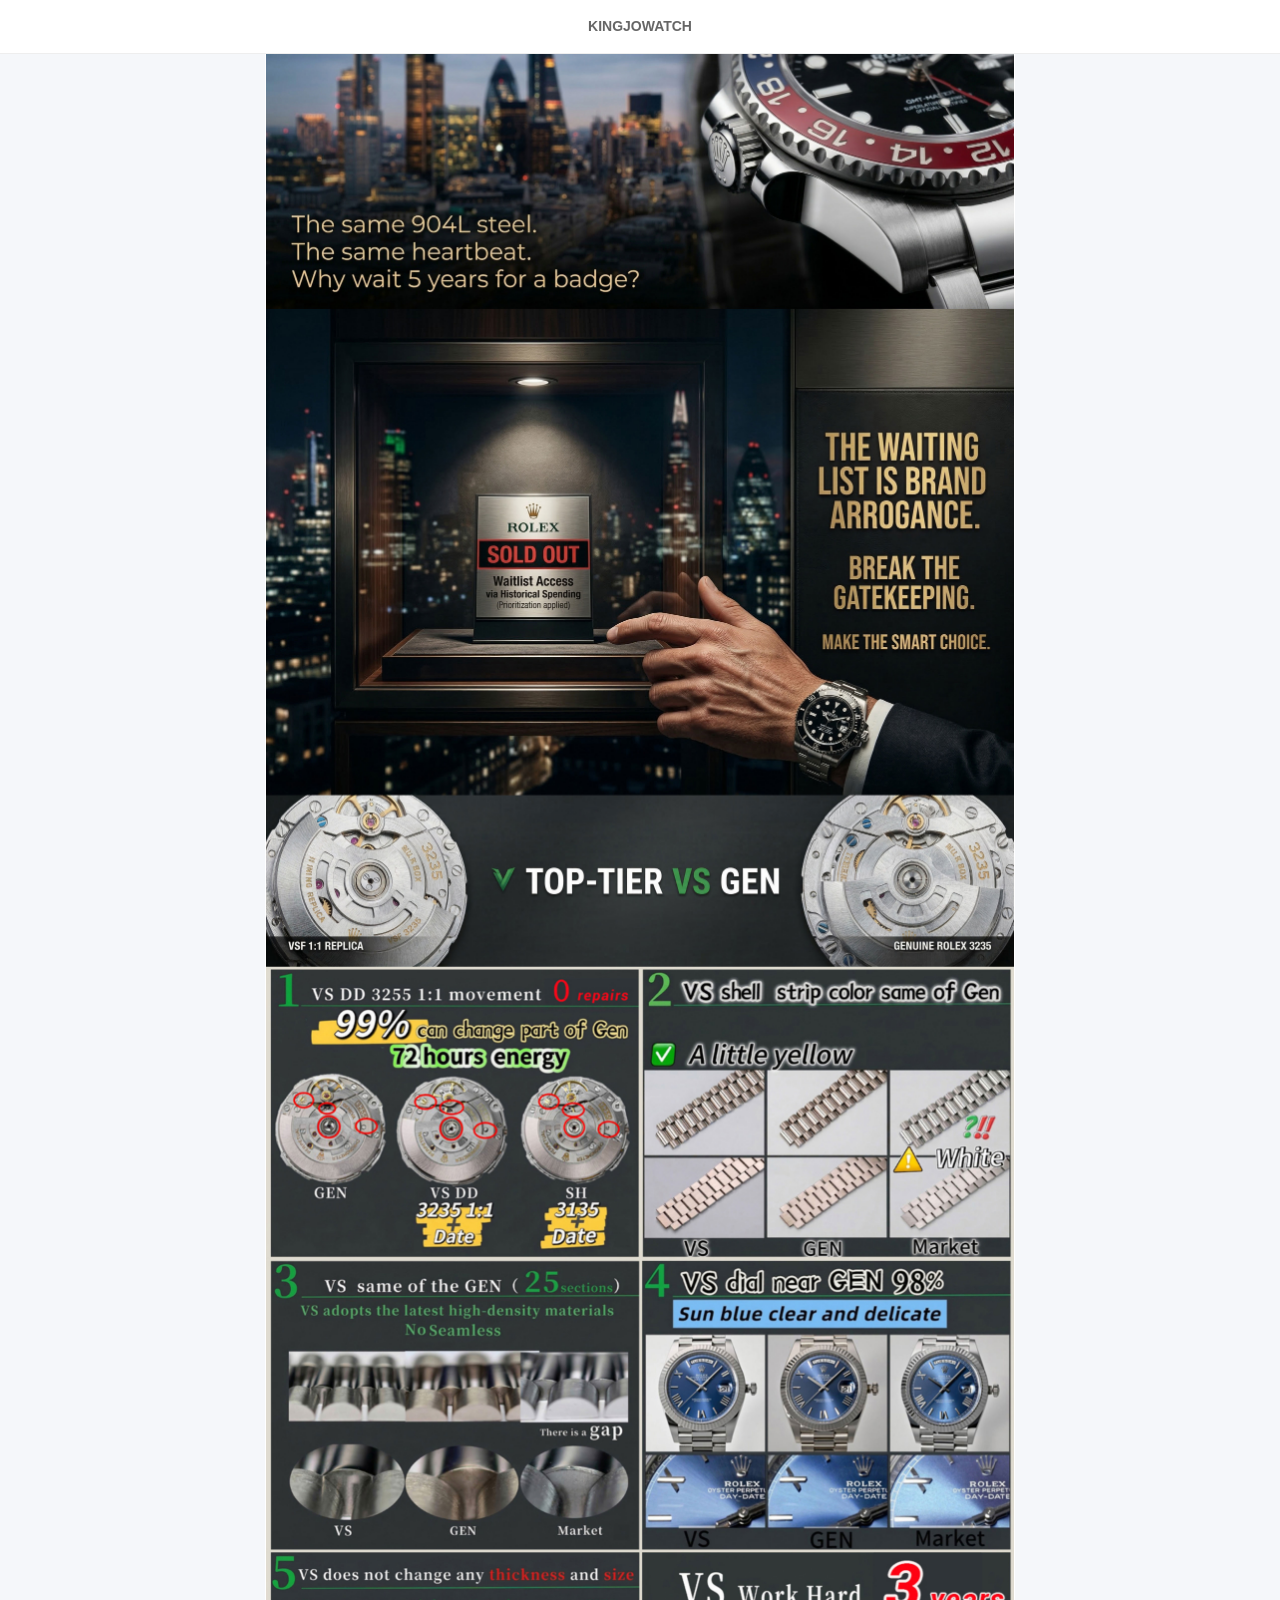
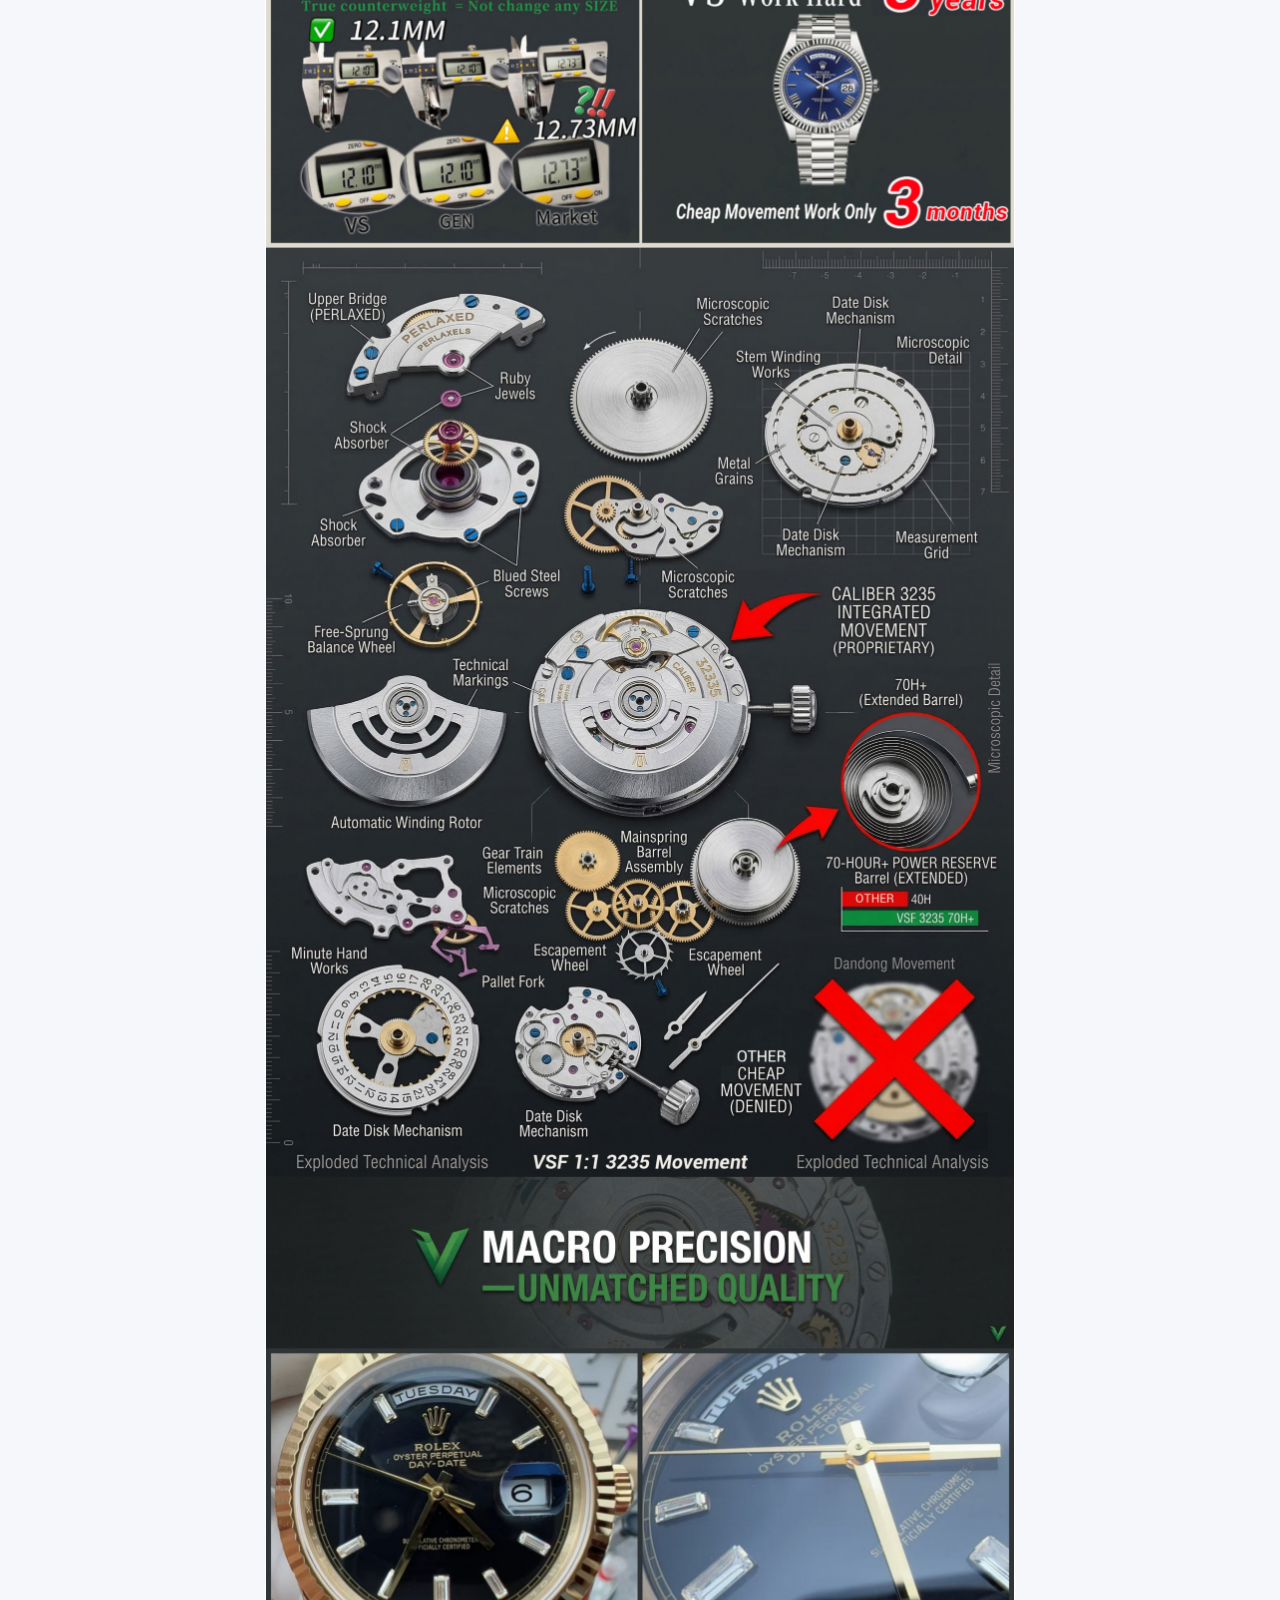
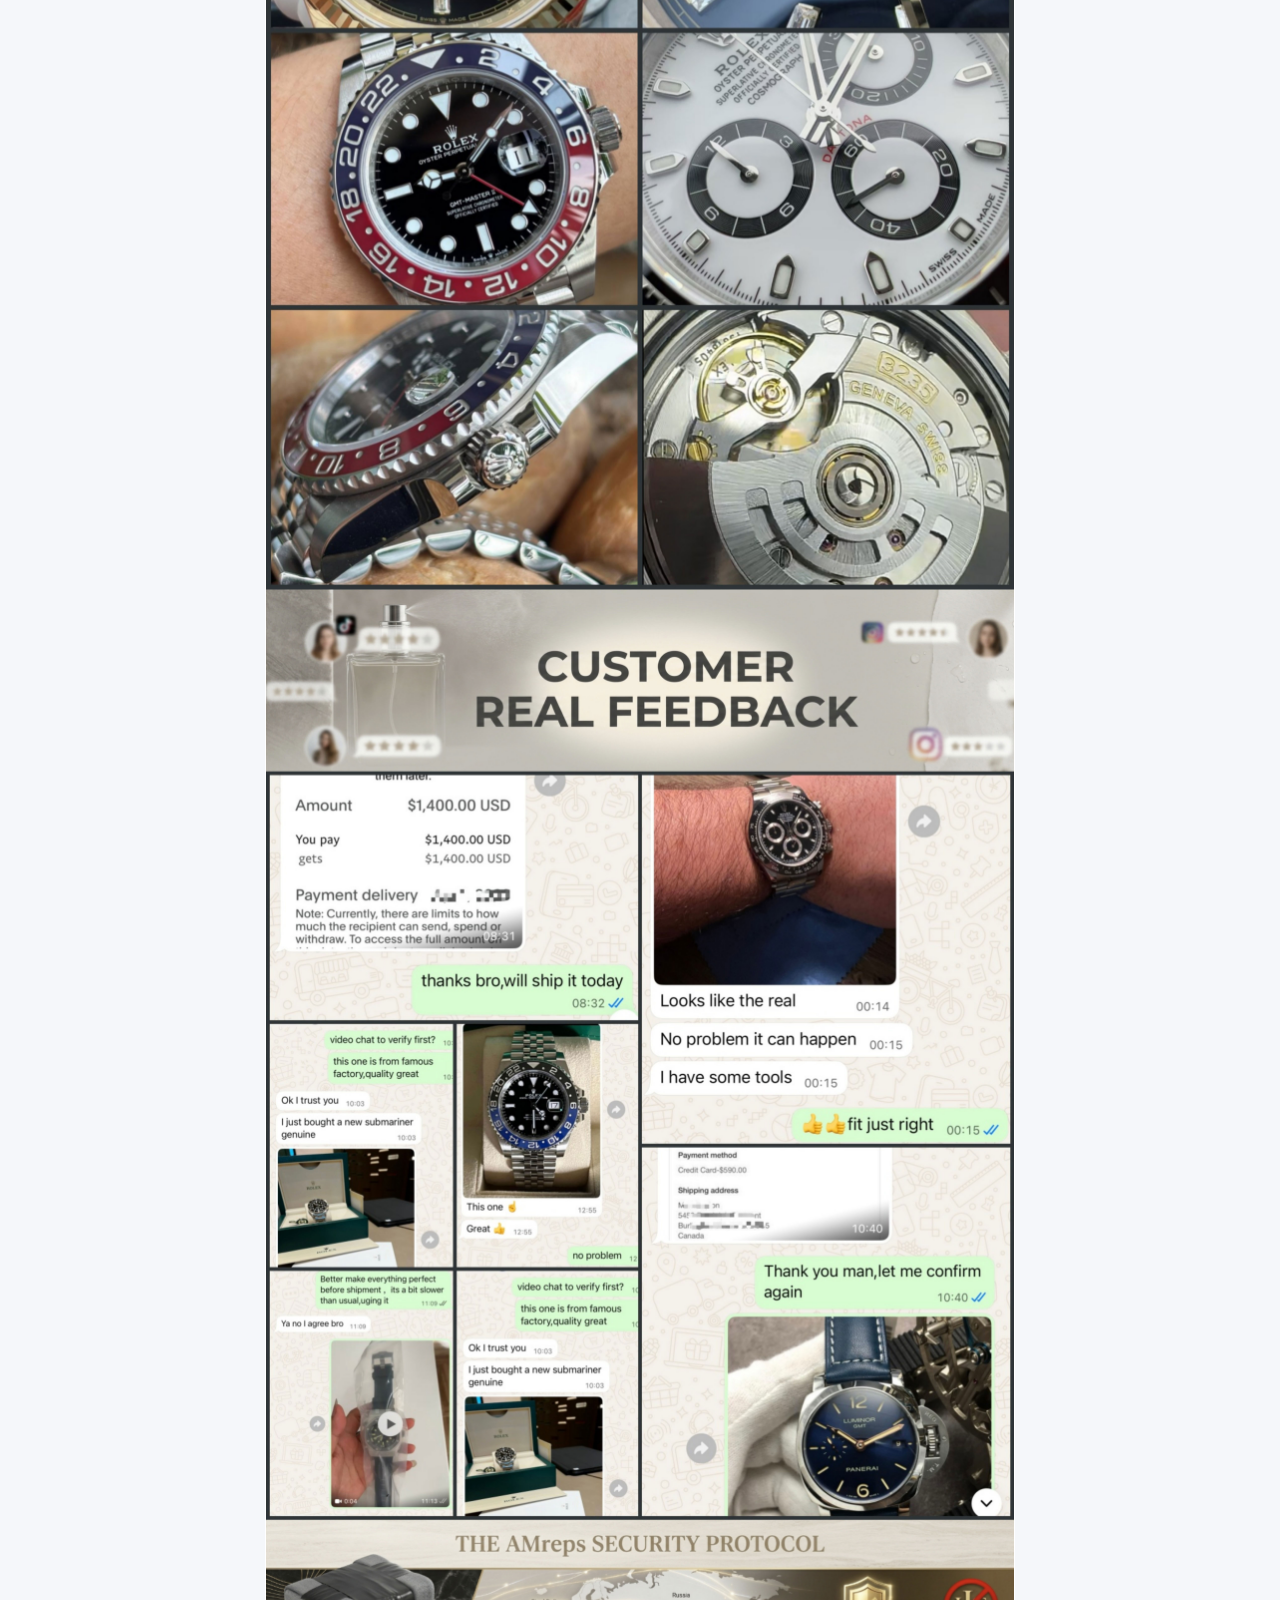
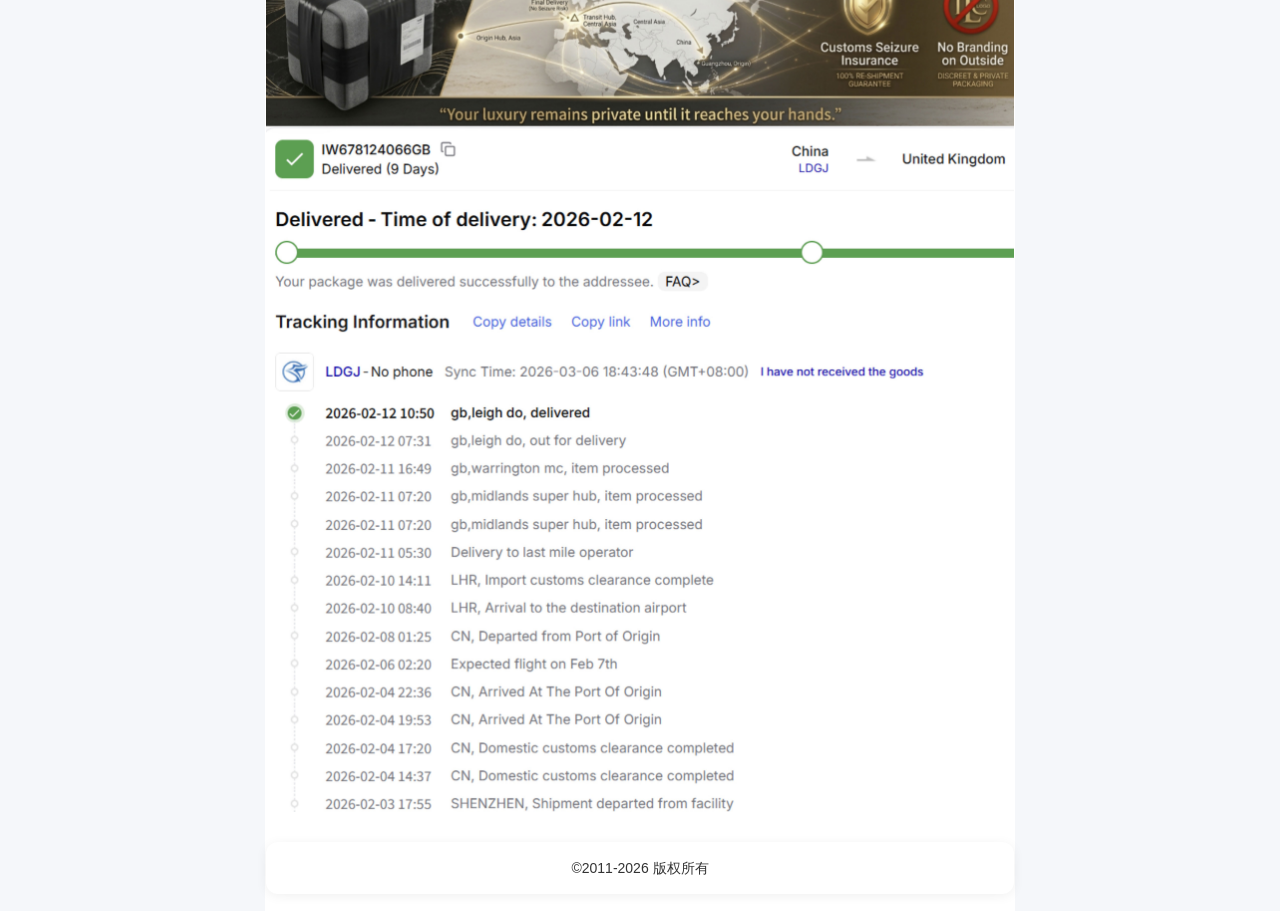
==== commit 216a3e15: "Update index.html" ====
--- a/assets/index.html
+++ b/assets/index.html
@@ -1,49 +1,201 @@
 <!DOCTYPE html>
 <html lang="zh-CN">
+
 <head>
-<meta charset="UTF-8">
-<meta name="viewport" content="width=device-width, initial-scale=1.0, maximum-scale=1.0, user-scalable=no, viewport-fit=cover">
-<meta name="format-detection" content="telephone=no">
-<meta name="theme-color" content="#ffffff">
-<!-- 基础 SEO -->
-<title>KingJoWatch</title>
-<meta name="keywords" content="watch">
-
-<!-- Open Graph 分享信息 -->
-<meta property="og:type" content="website">
-<meta property="og:title" content="KingJoWatch">
-<meta property="og:image" content="http://page.qun366.com/uploads/20260913_ee56cf2b57e3.png">
-<meta name="twitter:card" content="summary_large_image">
-<meta name="twitter:title" content="KingJoWatch">
-<meta name="twitter:image" content="http://page.qun366.com/uploads/20260913_ee56cf2b57e3.png">
-<link rel="icon" type="image/png" href="assets/favicon.png">
-<link rel="apple-touch-icon" href="assets/favicon.png">
-<link rel="stylesheet" href="h5.css?v=1789041992">
-<style>
-img[data-width-mode="full"]   { width: 100% !important; height: auto !important; max-width: 100%; display: block; }
-img[data-width-mode="auto"]   { width: auto !important; height: auto !important; max-width: 100%; display: block; }
-img[data-width-mode="custom"] { height: auto !important; max-width: 100%; display: block; }
-img[data-align="left"]   { margin-left: 0 !important;    margin-right: auto !important; }
-img[data-align="center"] { margin-left: auto !important; margin-right: auto !important; }
-img[data-align="right"]  { margin-left: auto !important; margin-right: 0 !important; }
-.sp-hero img,
-.sp-cover > img,
-.sp-swiper-item img { width: 100% !important; height: auto !important; max-width: 100%; display: block; }
-</style>
+  <meta charset="UTF-8">
+  <meta name="viewport"
+    content="width=device-width, initial-scale=1.0, maximum-scale=1.0, user-scalable=no, viewport-fit=cover">
+  <meta name="format-detection" content="telephone=no">
+  <meta name="theme-color" content="#ffffff">
+  <!-- 基础 SEO -->
+  <title>KingJoWatch</title>
+  <meta name="keywords" content="watch">
+
+  <!-- Open Graph 分享信息 -->
+  <meta property="og:type" content="website">
+  <meta property="og:title" content="KingJoWatch">
+  <meta property="og:image" content="http://page.qun366.com/uploads/20260913_ee56cf2b57e3.png">
+  <meta name="twitter:card" content="summary_large_image">
+  <meta name="twitter:title" content="KingJoWatch">
+  <meta name="twitter:image" content="http://page.qun366.com/uploads/20260913_ee56cf2b57e3.png">
+  <link rel="icon" type="image/png" href="assets/favicon.png">
+  <link rel="apple-touch-icon" href="assets/favicon.png">
+  <link rel="stylesheet" href="h5.css?v=1789041992">
+  <style>
+    img[data-width-mode="full"] {
+      width: 100% !important;
+      height: auto !important;
+      max-width: 100%;
+      display: block;
+    }
+
+    img[data-width-mode="auto"] {
+      width: auto !important;
+      height: auto !important;
+      max-width: 100%;
+      display: block;
+    }
+
+    img[data-width-mode="custom"] {
+      height: auto !important;
+      max-width: 100%;
+      display: block;
+    }
+
+    img[data-align="left"] {
+      margin-left: 0 !important;
+      margin-right: auto !important;
+    }
+
+    img[data-align="center"] {
+      margin-left: auto !important;
+      margin-right: auto !important;
+    }
+
+    img[data-align="right"] {
+      margin-left: auto !important;
+      margin-right: 0 !important;
+    }
+
+    .sp-hero img,
+    .sp-cover>img,
+    .sp-swiper-item img {
+      width: 100% !important;
+      height: auto !important;
+      max-width: 100%;
+      display: block;
+    }
+  </style>
 </head>
+
 <body>
-<div class="sp-container">
-  <div class="sp-content">
-    <p><a class="sp-float-btn sp-float-btn--middle" style="width: 50px; height: 50px; right: 12px;" href="https://wa.me/8618603024764" target="_blank" rel="noopener" data-position-value="50%"><img src="assets/img/20260913_4eb7e6a503f9.png" alt="" data-width-mode="full"><img src="assets/img/20260911_6047d6019e19.png" alt="" data-width-mode="full"> <img src="assets/img/20260911_6047d6019e19.png" alt="客服" data-width-mode="full"></a></p>
-<div class="sp-list-item" style="text-align: center; position: fixed; top: 0; left: 0; right: 0; z-index: 100; background: #fff;">
-  <strong><span class="label">KINGJOWATCH</span></strong>
-</div>
-<p><img src="assets/img/20260910_326aba3b43a9.jpg" alt="" data-width-mode="full"><img src="assets/img/20260910_cde612ee948a.jpg" alt="" data-width-mode="full"><img src="assets/img/20260910_52739b4dad63.jpg" alt="" data-width-mode="full"><img src="assets/img/20260910_2790271e76e2.jpg" alt="" data-width-mode="full"><img src="assets/img/20260910_4234d8d2cf99.jpg" alt="" data-width-mode="full"><img src="assets/img/20260910_8cfaa98b5fab.jpg" alt="" data-width-mode="full"><a title="baidu" href="http://www.baidu.com" target="_blank" rel="noopener"><img src="assets/img/20260910_e543f8e494a5.jpg" alt="" data-width-mode="full"></a></p>
-<p>&nbsp;</p>
-<div class="sp-list">
-<div class="sp-list-item" style="text-align: center;">&copy;2011-2026 版权所有</div>
-</div>  </div>
-</div>
-<script src="h5.js?v=1789032528"></script>
+  <div class="sp-container">
+    <div class="sp-content">
+      <!-- <p><a class="sp-float-btn sp-float-btn--middle" style="width: 50px; height: 50px; right: 12px;"
+          href="https://wa.me/8618603024764" target="_blank" rel="noopener" data-position-value="50%"><img
+            src="assets/img/20260913_4eb7e6a503f9.png" alt="" data-width-mode="full"><img
+            src="assets/img/20260911_6047d6019e19.png" alt="" data-width-mode="full"> <img
+            src="assets/img/20260911_6047d6019e19.png" alt="客服" data-width-mode="full"></a></p> -->
+      <div class="sp-list-item"
+        style="text-align: center; position: fixed; top: 0; left: 0; right: 0; z-index: 100; background: #fff;">
+        <strong><span class="label">KINGJOWATCH</span></strong>
+      </div>
+      <p><img src="assets/img/20260910_326aba3b43a9.jpg" alt="" data-width-mode="full"><img
+          src="assets/img/20260910_cde612ee948a.jpg" alt="" data-width-mode="full"><img
+          src="assets/img/20260910_52739b4dad63.jpg" alt="" data-width-mode="full"><img
+          src="assets/img/20260910_2790271e76e2.jpg" alt="" data-width-mode="full"><img
+          src="assets/img/20260910_4234d8d2cf99.jpg" alt="" data-width-mode="full"><img
+          src="assets/img/20260910_8cfaa98b5fab.jpg" alt="" data-width-mode="full"><a title="baidu"
+          href="http://www.baidu.com" target="_blank" rel="noopener"><img src="assets/img/20260910_e543f8e494a5.jpg"
+            alt="" data-width-mode="full"></a></p>
+      <p>&nbsp;</p>
+      <div class="sp-list">
+        <div class="sp-list-item" style="text-align: center;">&copy;2011-2026 版权所有</div>
+      </div>
+    </div>
+  </div>
+  <script src="h5.js?v=1789032528"></script>
+  <!-- 【核心修改】：前台单页与云端 KV 数据库完美联动脚本 -->
+  <script>
+    document.addEventListener('DOMContentLoaded', async () => {
+      try {
+        // 1. 从我们在网关中写好的公开接口安全拉取最新的云端 KV 配置大盘
+        const response = await fetch('/api/get-public-data');
+        if (!response.ok) return console.error('读取云端配置大盘失败，状态码:', response.status);
+
+        const cloudConfig = await response.json();
+        const numbersPool = cloudConfig.whatsappNumbers || []; // 获取你在后台保存的号码池列表
+        const routingMode = cloudConfig.routingMode || "Single"; // 获取分流路由模式
+
+        // 兜底默认号码（如果后台被你全删空了，自动使用这个进行防死锁兜底）
+        let targetWhatsAppNumber = "8618603024764";
+
+        // 2. 根据你在后台切换的“分流模式”逻辑，计算出本次用户进站要分配给哪个客服
+        if (numbersPool.length > 0) {
+          if (routingMode === "Single") {
+            // 模式 A：固定使用你在后台添加的第一个号码
+            targetWhatsAppNumber = numbersPool[0].number;
+          } else if (routingMode === "Round Robin") {
+            // 模式 B：多号码均等轮询分流机制
+            // 基于浏览器本地随机数或时间戳进行毫秒级进站权重分流，确保广告进来的流量绝对均匀分配到各个客服
+            const randomIndex = Math.floor(Math.random() * numbersPool.length);
+            targetWhatsAppNumber = numbersPool[randomIndex].number;
+          }
+        }
+
+        // 过滤清洗掉号码中可能误输入的空格、+号或横杠，确保 wa.me 标准接口能够安全跳转
+        targetWhatsAppNumber = targetWhatsAppNumber.replace(/[\s\+\-\(\)]/g, '');
+
+        // 3. 【核心替换】：定位前台所有包含你原本死号码链接的 A 标签，全量动态替换为最新的云端 KV 客服链接
+        // 无论是大按钮、漂浮窗还是文本链接，只要包含该特定号码，都会被自动化清洗并更新
+        const allLinks = document.querySelectorAll('a[href*="wa.me/8618603024764"]');
+        allLinks.forEach(link => {
+          link.setAttribute('href', `https://wa.me{targetWhatsAppNumber}`);
+        });
+
+        console.log(`[KV Linker] 流量分配成功！当前进站用户已路由至客服号码: ${targetWhatsAppNumber} (${routingMode} 模式)`);
+
+      } catch (err) {
+        console.error('[KV Linker] 前后台数据链路异常，已自动激活本地安全防死锁兜底机制:', err);
+      }
+    });
+  </script>
+  <!-- 【广告追踪】：动态注入你在后台配置的 Meta 与 TikTok 多像素追踪代码 -->
+  <script>
+    document.addEventListener('DOMContentLoaded', async () => {
+      try {
+        // 重新获取或复用刚才的云端配置（这里为了文件绝对独立，再次安全读取一次接口）
+        const res = await fetch('/api/get-public-data');
+        if (!res.ok) return;
+        const config = await res.json();
+
+        // ==================== A. 动态注入 Meta (Facebook) Pixels ====================
+        const metaPixels = config.metaPixels || [];
+        if (metaPixels.length > 0) {
+          // 1. 初始化标准基础 Meta 像素环境代码
+          !function (f, b, e, v, n, t, s) {
+            if (f.fbq) return; n = f.fbq = function () {
+              n.callMethod ?
+                n.callMethod.apply(n, arguments) : n.queue.push(arguments)
+            }; if (!f._fbq) f._fbq = n;
+            n.push = n; n.loaded = !0; n.version = '2.0'; n.queue = []; t = b.createElement(e); t.async = !0;
+            t.src = v; s = b.getElementsByTagName(e)[0]; s.parentNode.insertBefore(t, s)
+          }(window,
+            document, 'script', 'https://facebook.net');
+
+          // 2. 遍历你在后台添加的所有 Meta 像素 ID，全量在前端进行初始化和基础 PageView 激活
+          metaPixels.forEach(pixel => {
+            if (pixel.id) {
+              fbq('init', pixel.id.trim());
+              fbq('track', 'PageView');
+              console.log(`[广告追踪] Meta Pixel 成功注入并激活: ${pixel.name} (${pixel.id})`);
+            }
+          });
+        }
+
+        // ==================== B. 动态注入 TikTok Pixels ====================
+        const tiktokPixels = config.tiktokPixels || [];
+        if (tiktokPixels.length > 0) {
+          // 1. 初始化标准基础 TikTok 像素环境代码
+          !function (w, d, t) { w.TiktokAnalyticsObject = t; var ttq = w[t] = w[t] || []; ttq.methods = ["page", "track", "identify", "instances", "debug", "on", "off", "once", "ready", "alias", "group", "enableCookie", "disableCookie", "holdConsent", "revokeConsent", "grantConsent"], ttq.setAndDefer = function (t, e) { t[e] = function () { t.push([e].concat(Array.prototype.slice.call(arguments, 0))) } }; for (var i = 0; i < ttq.methods.length; i++)ttq.setAndDefer(ttq, ttq.methods[i]); ttq.instance = function (t) { for (var e = ttq[t] || [], n = 0; n < ttq.methods.length; n++)ttq.setAndDefer(e, ttq.methods[n]); return e }, ttq.load = function (e, n) { var o = "https://tiktok.com", r = d.getElementsByTagName("script")[0]; w.TiktokAnalyticsObjectApp = e, w.TiktokAnalyticsObjectAppId = n, w.TiktokAnalyticsObjectAppReady = w.TiktokAnalyticsObjectAppReady || []; var a = d.createElement("script"); a.type = "text/javascript", a.async = !0, a.src = o; var c = r.parentNode; c.insertBefore(a, r) }; }(window, document, 'ttq');
+
+          // 2. 遍历你在后台添加的所有 TikTok 像素 ID，全量加载并触发首屏追踪
+          tiktokPixels.forEach(pixel => {
+            if (pixel.id) {
+              ttq.load(pixel.id.trim());
+              ttq.page();
+              console.log(`[广告追踪] TikTok Pixel 成功注入并激活: ${pixel.name} (${pixel.id})`);
+            }
+          });
+        }
+
+      } catch (e) {
+        console.error('[广告追踪] 动态像素追踪引擎加载异常:', e);
+      }
+    });
+  </script>
+
+
 </body>
+
 </html>
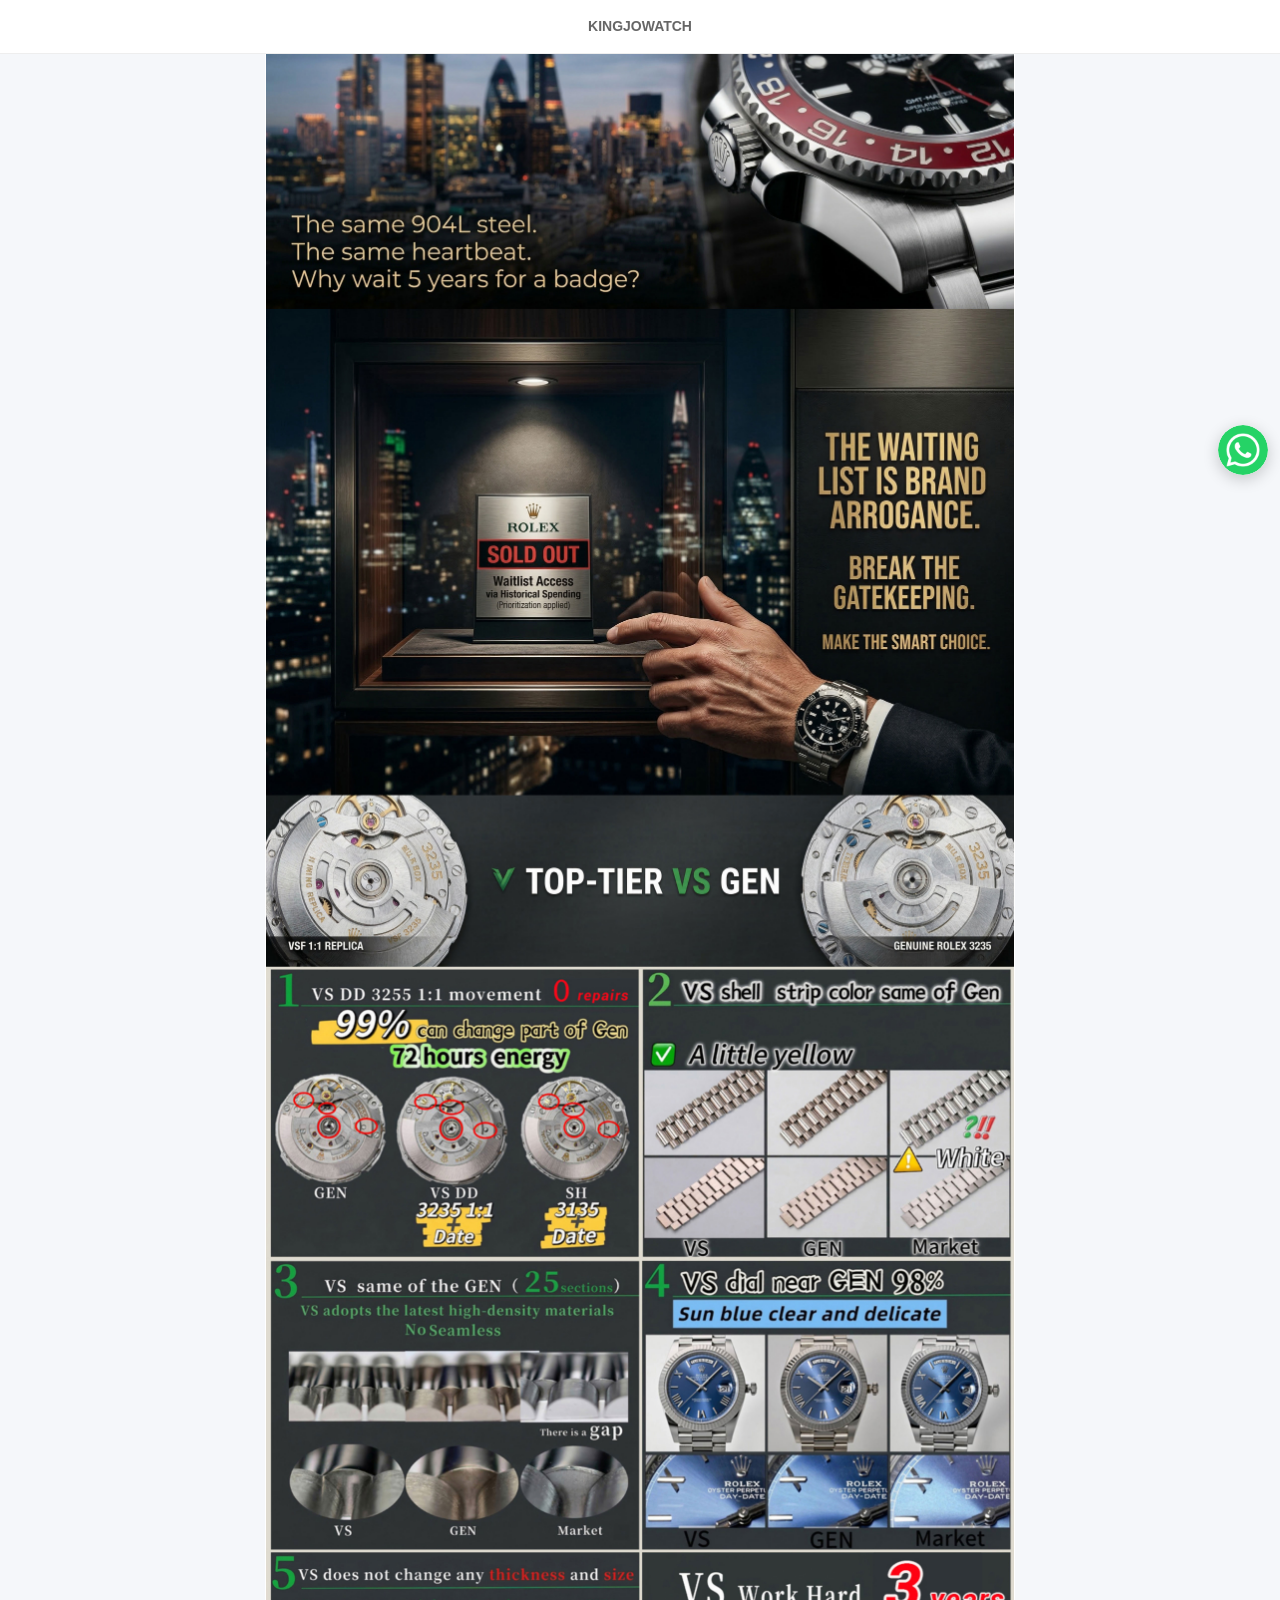
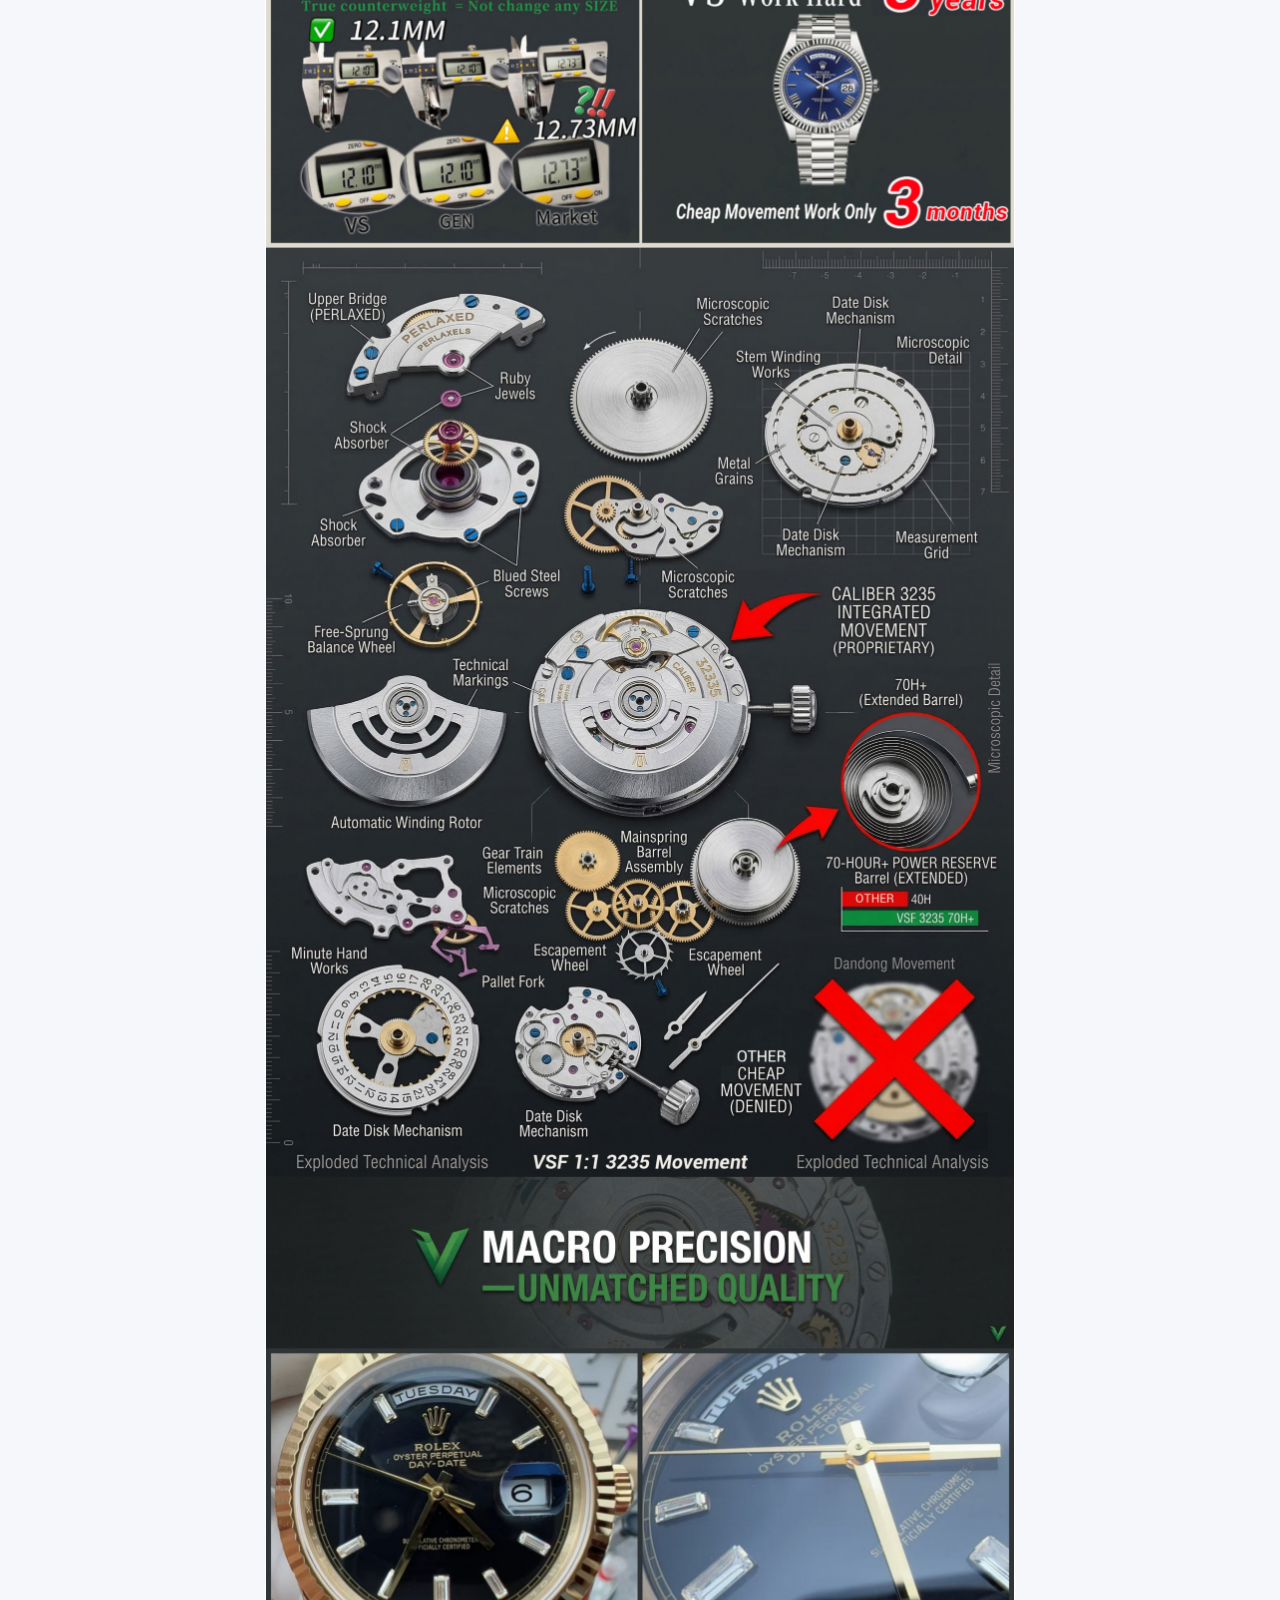
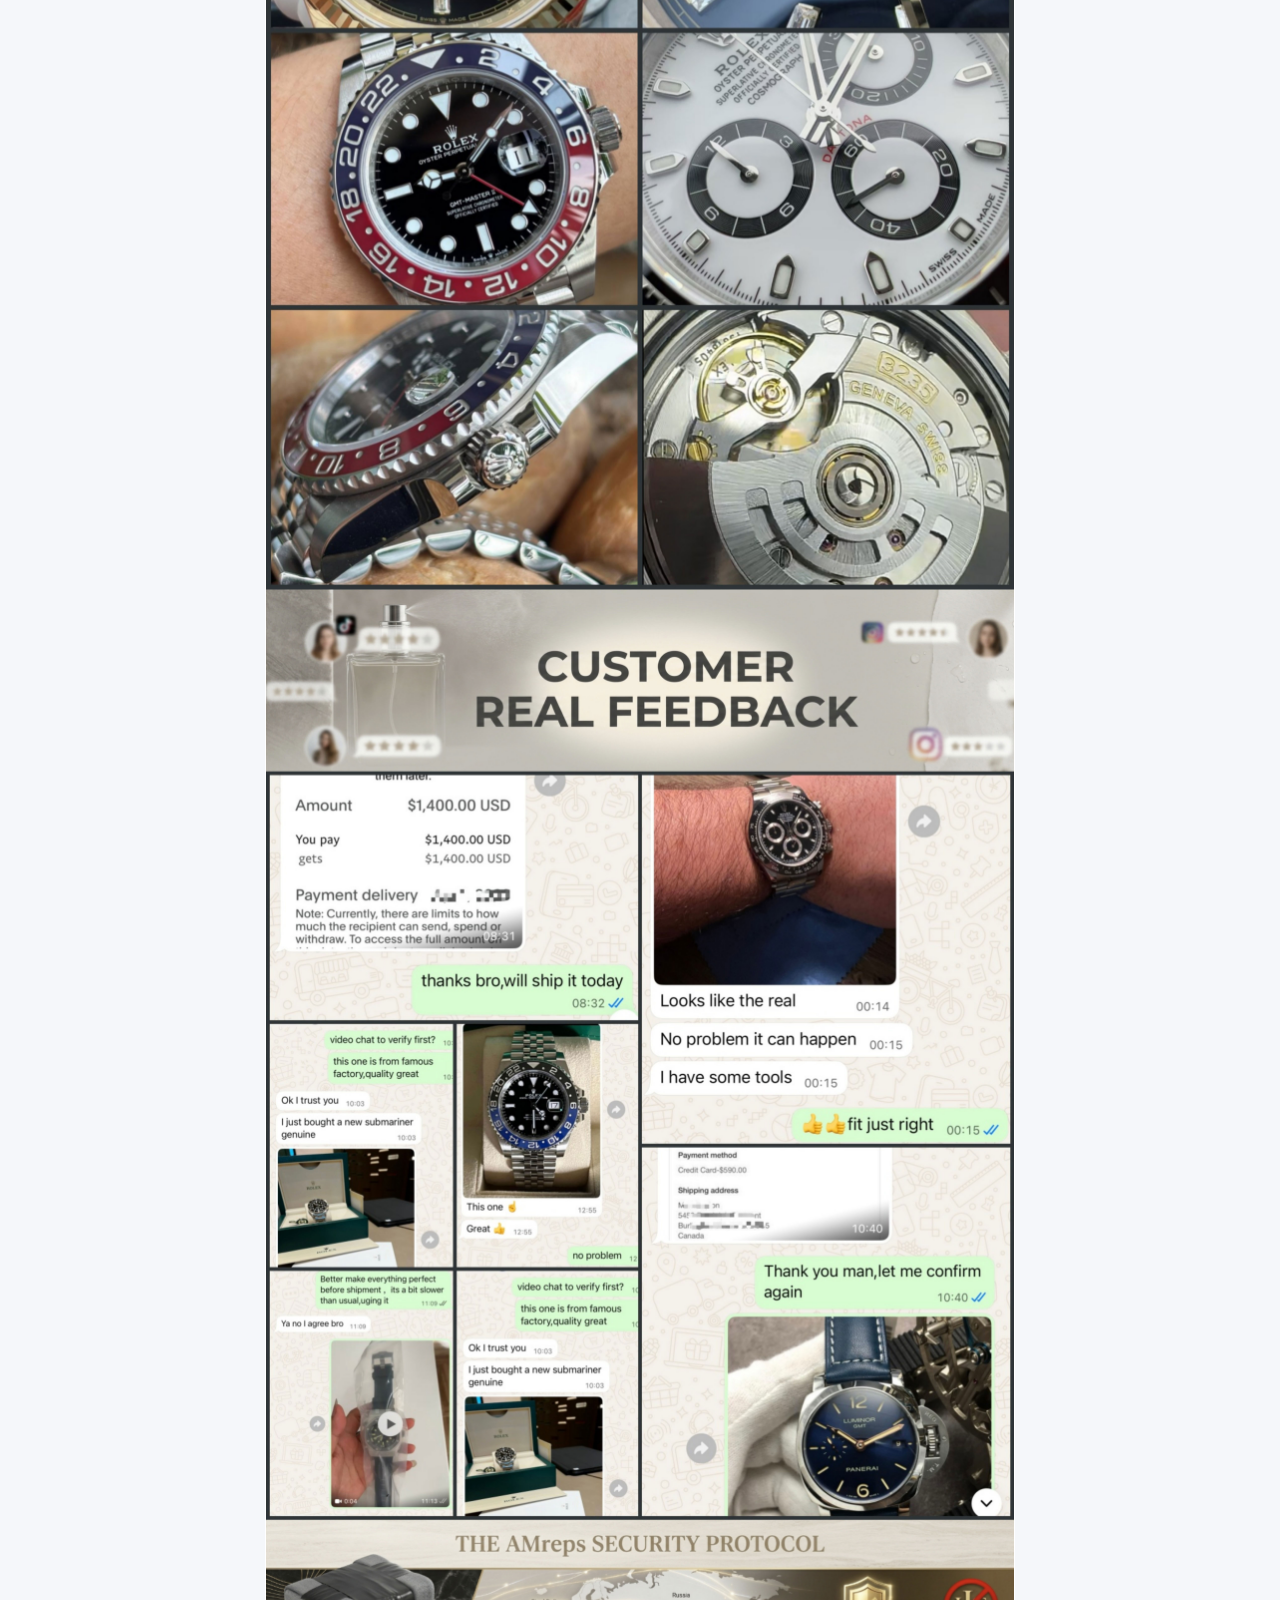
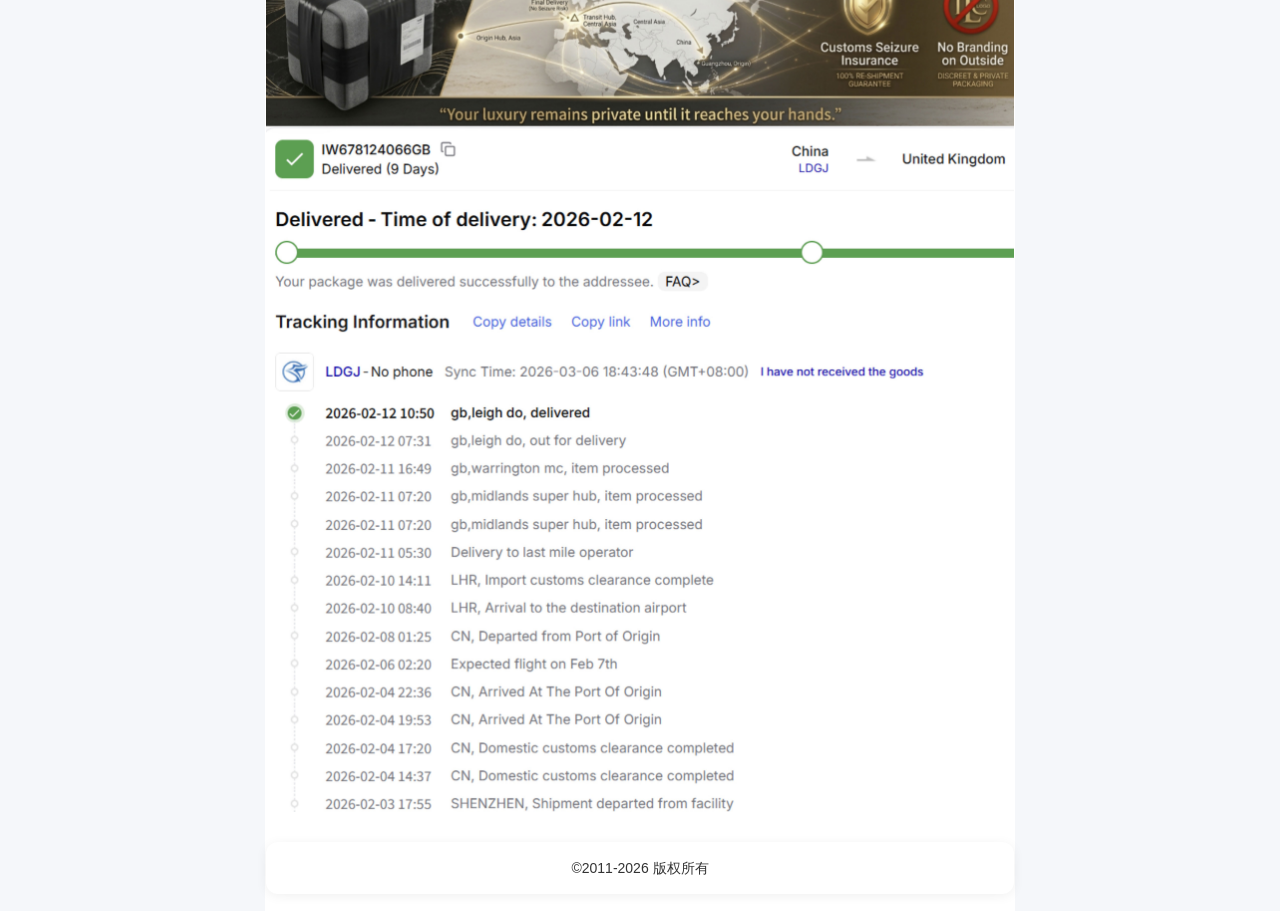
==== commit 6babdc92: "Update index.html" ====
--- a/assets/index.html
+++ b/assets/index.html
@@ -71,11 +71,11 @@
 <body>
   <div class="sp-container">
     <div class="sp-content">
-      <!-- <p><a class="sp-float-btn sp-float-btn--middle" style="width: 50px; height: 50px; right: 12px;"
+      <p><a class="sp-float-btn sp-float-btn--middle" style="width: 50px; height: 50px; right: 12px;"
           href="https://wa.me/8618603024764" target="_blank" rel="noopener" data-position-value="50%"><img
             src="assets/img/20260913_4eb7e6a503f9.png" alt="" data-width-mode="full"><img
             src="assets/img/20260911_6047d6019e19.png" alt="" data-width-mode="full"> <img
-            src="assets/img/20260911_6047d6019e19.png" alt="客服" data-width-mode="full"></a></p> -->
+            src="assets/img/20260911_6047d6019e19.png" alt="客服" data-width-mode="full"></a></p>
       <div class="sp-list-item"
         style="text-align: center; position: fixed; top: 0; left: 0; right: 0; z-index: 100; background: #fff;">
         <strong><span class="label">KINGJOWATCH</span></strong>
